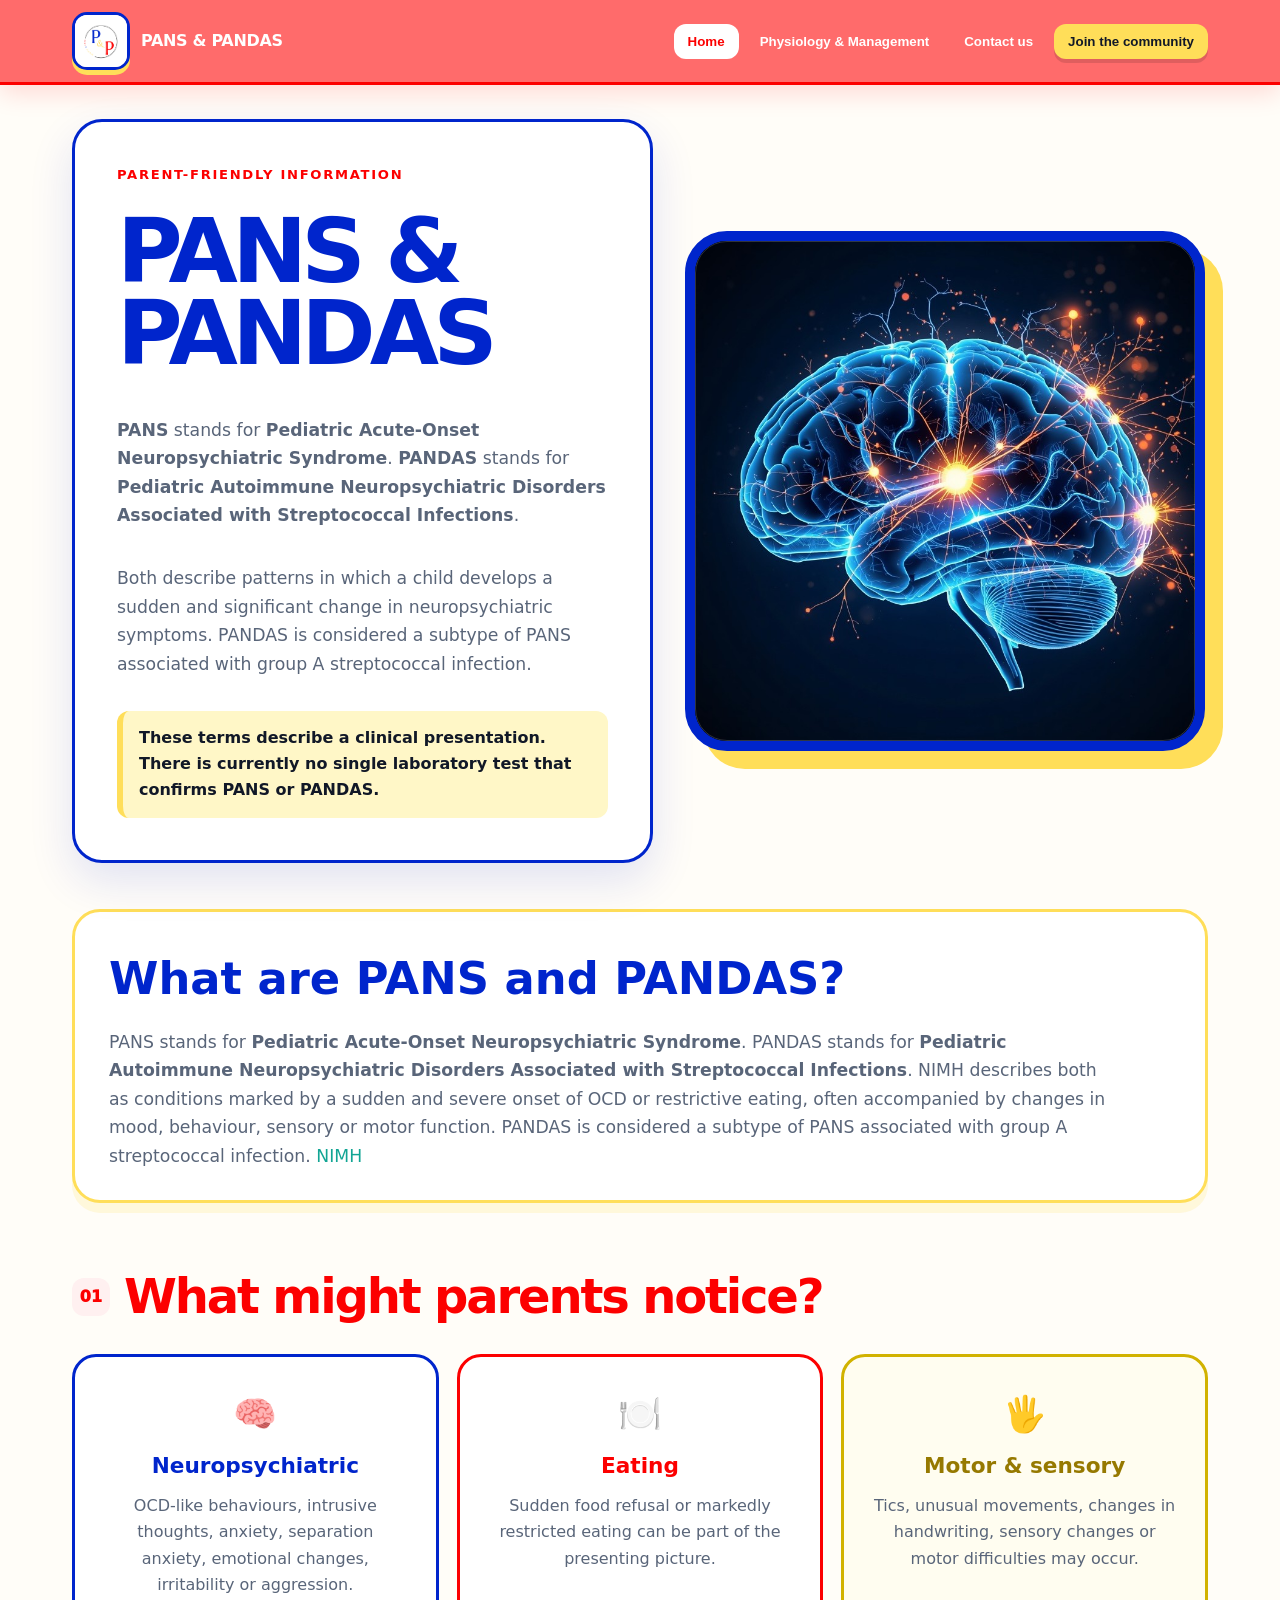
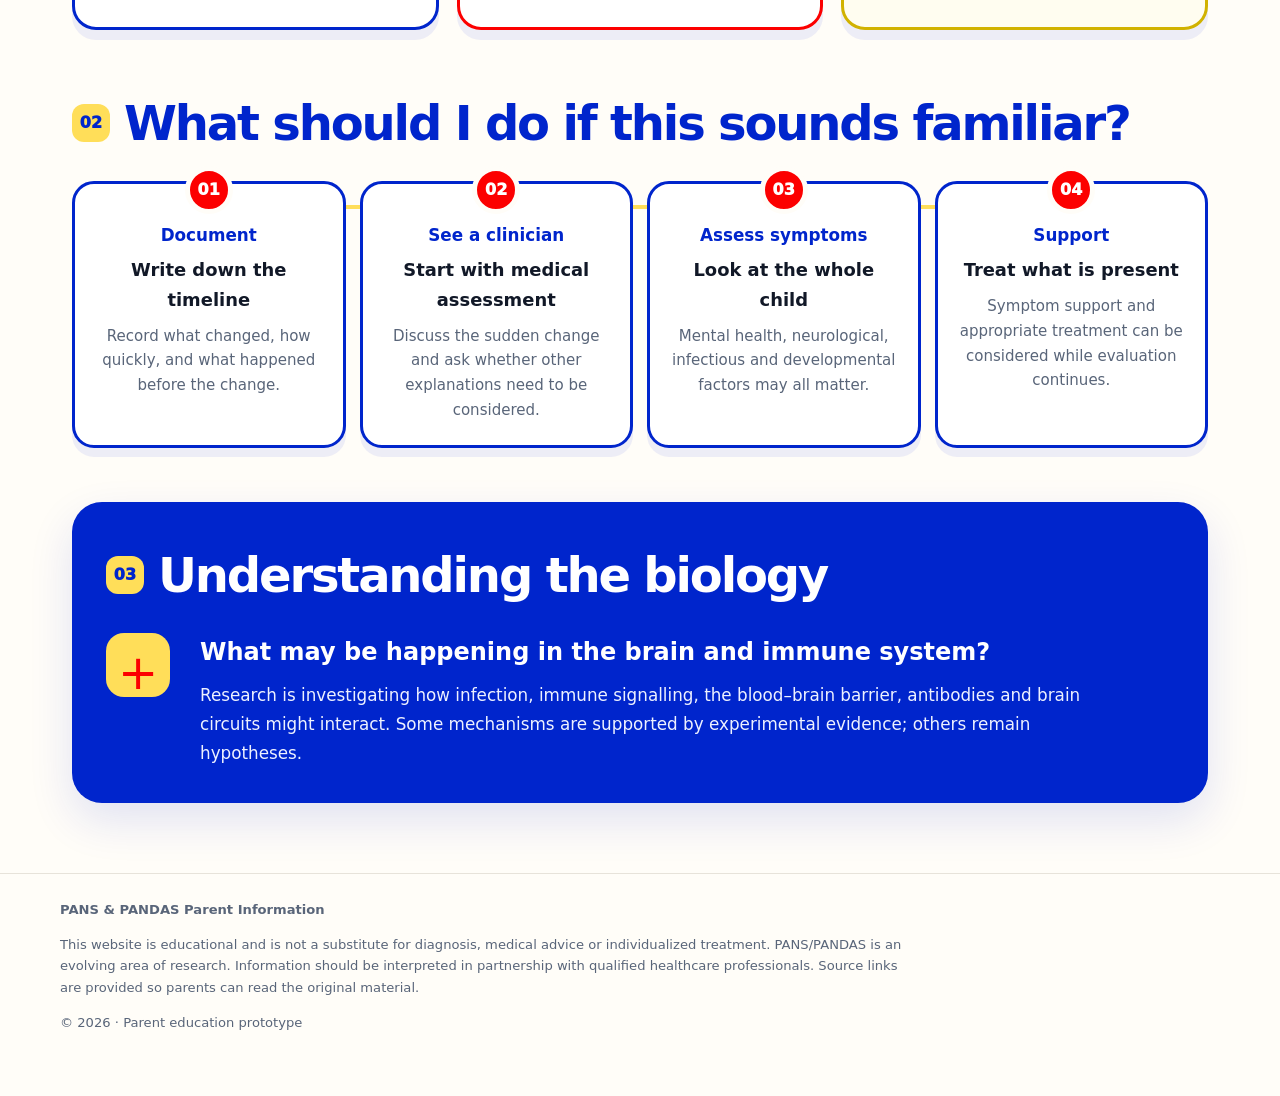
==== index.html @ 74fa0de1 "Add files via upload" ====
<!doctype html>
<html lang="en">
<head>
<meta charset="utf-8">
<meta name="viewport" content="width=device-width, initial-scale=1">
<title>PANS & PANDAS — Parent Information</title>
<style>
:root{
  --ink:#14243b;
  --muted:#607087;
  --bg:#f5f7fb;
  --surface:#ffffff;
  --soft:#e8f8f5;
  --soft2:#eeeafd;
  --accent:#12a594;
  --accent2:#7657d6;
  --border:#dce3ef;
  --warning:#fff5df;
  --shadow:0 16px 42px rgba(23,50,77,.09);
}
*{box-sizing:border-box}
html{scroll-behavior:smooth}
body{margin:0;font-family:Inter,ui-sans-serif,system-ui,-apple-system,BlinkMacSystemFont,"Segoe UI",sans-serif;background:var(--bg);color:var(--ink);line-height:1.65}
#app{min-height:100vh;background:var(--bg)}
a{color:var(--accent);text-decoration:none}a:hover{text-decoration:underline}
header{position:sticky;top:0;z-index:10;background:rgba(255,255,255,.94);backdrop-filter:blur(12px);border-bottom:1px solid var(--border)}
.nav{max-width:1160px;margin:auto;padding:14px 22px;display:flex;align-items:center;justify-content:space-between;gap:20px}
.brand{display:flex;align-items:center;gap:11px;font-weight:800;letter-spacing:-.02em;color:var(--ink)}
.logo{width:38px;height:38px;border-radius:13px;background:linear-gradient(135deg,#3b7d78,#725b92);display:grid;place-items:center;color:#fff;font-size:20px;box-shadow:0 8px 18px rgba(59,125,120,.22)}
.navlinks{display:flex;gap:6px;flex-wrap:wrap;justify-content:flex-end}.navlinks button{border:0;background:transparent;padding:9px 12px;border-radius:10px;color:var(--muted);font-weight:700;cursor:pointer}.navlinks button.active,.navlinks button:hover{background:var(--soft);color:var(--ink)}
main{max-width:1160px;margin:auto;padding:48px 22px 70px}.page{display:none}.page.active{display:block}
.hero{display:grid;grid-template-columns:1.15fr .85fr;gap:38px;align-items:center;padding:34px 0 48px}.eyebrow{font-size:.82rem;text-transform:uppercase;letter-spacing:.13em;font-weight:800;color:var(--accent);margin-bottom:12px}.hero h1{font-size:clamp(2.6rem,6vw,5rem);line-height:1.02;letter-spacing:-.055em;margin:0 0 20px}.hero p{font-size:1.14rem;color:var(--muted);max-width:680px}.hero-art{min-height:340px;border-radius:34px;background:linear-gradient(145deg,#e8f3f0,#f1ebf7);position:relative;overflow:hidden;box-shadow:var(--shadow)}
.orb{position:absolute;border-radius:50%;filter:blur(.2px)}.orb.a{width:220px;height:220px;background:#b9ddd6;left:-45px;top:35px}.orb.b{width:180px;height:180px;background:#d5c8e5;right:-35px;bottom:25px}.brain{position:absolute;inset:55px;display:grid;place-items:center;font-size:100px}.pulse{position:absolute;left:50%;top:50%;width:220px;height:220px;transform:translate(-50%,-50%);border:2px solid rgba(59,125,120,.32);border-radius:50%}
.badges{display:flex;flex-wrap:wrap;gap:9px;margin-top:22px}.badge{padding:7px 11px;background:#fff;border:1px solid var(--border);border-radius:999px;font-size:.86rem;font-weight:700;color:#476174}
.grid{display:grid;grid-template-columns:repeat(3,1fr);gap:18px}.card{background:var(--surface);border:1px solid var(--border);border-radius:20px;padding:23px;box-shadow:0 8px 26px rgba(23,50,77,.045)}.card h3{margin:0 0 8px;font-size:1.15rem}.card p{margin:0;color:var(--muted)}
.section{margin-top:58px}.section h2{font-size:2rem;letter-spacing:-.035em;margin:0 0 9px}.lead{color:var(--muted);max-width:800px}.callout{margin:22px 0;padding:20px 22px;border-left:4px solid var(--accent);background:var(--soft);border-radius:0 16px 16px 0}.callout.warning{border-left-color:#c58a2b;background:var(--warning)}
.two{display:grid;grid-template-columns:1fr 1fr;gap:20px}.checklist{padding:0;margin:13px 0 0;list-style:none}.checklist li{position:relative;padding:8px 0 8px 28px;border-bottom:1px solid #edf1f1}.checklist li:last-child{border-bottom:0}.checklist li:before{content:"✓";position:absolute;left:0;top:8px;width:20px;height:20px;border-radius:50%;background:var(--soft);color:var(--accent);font-weight:900;text-align:center;line-height:20px}
.flow{display:grid;grid-template-columns:repeat(4,1fr);gap:12px;margin-top:22px}.step{padding:17px;border:1px solid var(--border);border-radius:16px;background:#fff}.num{font-weight:900;color:var(--accent);font-size:.8rem;text-transform:uppercase;letter-spacing:.1em}.step h4{margin:5px 0}.step p{margin:0;color:var(--muted);font-size:.92rem}
.mechanism{display:grid;grid-template-columns:1fr 1fr;gap:18px}.mech{border:1px solid var(--border);border-radius:18px;padding:20px;background:#fff}.mech strong{display:block;margin-bottom:5px}.status{display:inline-block;margin-bottom:9px;padding:4px 8px;border-radius:999px;font-size:.73rem;font-weight:800;letter-spacing:.05em;text-transform:uppercase;background:#e8f3f0;color:#286b65}.status.proposed{background:#eee9f5;color:#684e88}
.timeline{position:relative;margin-top:20px;padding-left:28px}.timeline:before{content:"";position:absolute;left:7px;top:8px;bottom:8px;width:2px;background:#cfe0de}.titem{position:relative;padding:0 0 25px 18px}.titem:before{content:"";position:absolute;left:-28px;top:6px;width:14px;height:14px;background:var(--accent);border-radius:50%;border:4px solid var(--bg)}.titem h4{margin:0 0 4px}.titem p{margin:0;color:var(--muted)}
.sources{display:grid;grid-template-columns:1fr 1fr;gap:12px}.source{display:flex;gap:12px;align-items:flex-start;padding:15px;background:#fff;border:1px solid var(--border);border-radius:15px}.source .icon{font-size:20px}.source p{margin:0;font-size:.9rem;color:var(--muted)}.source b{display:block;color:var(--ink);margin-bottom:3px}
.join{display:grid;grid-template-columns:1fr .9fr;gap:28px;align-items:start}.joinbox{background:linear-gradient(145deg,#e8f3f0,#f1ebf7);border-radius:28px;padding:28px;box-shadow:var(--shadow)}label{display:block;font-weight:700;font-size:.9rem;margin:14px 0 6px}input,select,textarea{width:100%;padding:12px 13px;border:1px solid #cddadb;border-radius:11px;background:#fff;font:inherit;color:var(--ink)}textarea{min-height:110px;resize:vertical}.button{margin-top:17px;border:0;border-radius:12px;padding:12px 17px;background:var(--ink);color:#fff;font-weight:800;cursor:pointer}.button:hover{opacity:.9}.consent{font-size:.8rem;color:var(--muted);margin-top:12px}.success{display:none;margin-top:15px;padding:13px 15px;background:#e7f4ed;border:1px solid #bfe0ce;border-radius:12px;color:#2c6745;font-weight:700}
footer{border-top:1px solid var(--border);padding:25px 22px 50px;color:var(--muted);font-size:.82rem}.footerin{max-width:1160px;margin:auto}.footerin p{max-width:850px}
@media(max-width:850px){.hero,.join,.two,.mechanism{grid-template-columns:1fr}.grid{grid-template-columns:1fr}.flow{grid-template-columns:1fr 1fr}.sources{grid-template-columns:1fr}.hero-art{min-height:260px}.nav{align-items:flex-start;flex-direction:column}.navlinks{justify-content:flex-start}}
@media(max-width:520px){main{padding:30px 16px 55px}.flow{grid-template-columns:1fr}.nav{padding:12px 16px}.hero h1{font-size:2.7rem}}
</style>
<style>
:root{--blue:#0025cc;--red:#fc0000;--yellow:#ffde59;--red-light:#ff6b6b;--ink:#111827;--muted:#596579;--bg:#fffdf8;--surface:#fff;--border:#e7e3da;--shadow:0 18px 45px rgba(0,37,204,.12)}
body{background:var(--bg);color:var(--ink)}#app{background:var(--bg)}
header{background:var(--red-light);border-bottom:3px solid var(--red);box-shadow:0 8px 24px rgba(252,0,0,.14)}
.nav{max-width:1180px;padding:12px 22px}.brand{color:#fff}.logo{width:58px;height:58px;border-radius:15px;background:#fff;display:grid;place-items:center;overflow:hidden;border:3px solid var(--blue);box-shadow:0 5px 0 var(--yellow)}.logo img{width:100%;height:100%;object-fit:contain}
.navlinks{gap:7px}.navlinks button{color:#fff;padding:10px 14px;border-radius:12px}.navlinks button.active,.navlinks button:hover{background:#fff;color:var(--red)}.navlinks .community-button{background:var(--yellow);color:#111827;box-shadow:0 4px 0 rgba(0,0,0,.12)}.navlinks .community-button:hover{background:#ffe979;color:#111827}
main{max-width:1180px;padding:34px 22px 70px}
.home-grid{display:grid;grid-template-columns:1.05fr .95fr;gap:30px;align-items:stretch}.intro-card{background:#fff;border:3px solid var(--blue);border-radius:30px;padding:42px;display:flex;flex-direction:column;justify-content:center;box-shadow:var(--shadow)}.intro-card .eyebrow{color:var(--red)}.intro-card h1{font-size:clamp(3rem,7vw,5.8rem);line-height:.92;letter-spacing:-.065em;color:var(--blue);margin:12px 0 24px}.intro-card p{font-size:1.08rem;color:var(--muted)}.mini-note{margin-top:15px;background:#fff7c7;border-left:6px solid var(--yellow);padding:14px 16px;border-radius:12px;font-weight:700}
.brain-frame{position:relative;display:grid;place-items:center;aspect-ratio:1/1;width:100%;max-width:520px;margin:auto;border:10px solid var(--blue);border-radius:42px;background:#07162d;overflow:hidden;box-shadow:18px 18px 0 var(--yellow)}.brain-photo{width:100%;height:100%;object-fit:cover}.brain-frame:after{content:"";position:absolute;inset:0;border:1px solid rgba(255,255,255,.18);border-radius:32px;pointer-events:none}
.notice-section,.biology-section{margin-top:54px}.section-heading{display:flex;align-items:center;gap:14px;margin-bottom:18px}.section-heading span{display:grid;place-items:center;width:38px;height:38px;border-radius:12px;background:var(--yellow);font-weight:950;color:var(--blue)}.section-heading h2{font-size:clamp(2rem,4vw,3rem);letter-spacing:-.045em;margin:0;color:var(--blue)}.notice-grid{display:grid;grid-template-columns:repeat(3,1fr);gap:18px}.notice-card{border-radius:24px;padding:28px;min-height:230px;border:3px solid var(--blue);background:#fff;box-shadow:0 10px 0 rgba(0,37,204,.07)}.notice-card h3{font-size:1.35rem;margin:5px 0 9px}.notice-card p{color:var(--muted);margin:0}.notice-icon{font-size:2.2rem}.red-card{border-color:var(--red)}.red-card h3{color:var(--red)}.yellow-card{border-color:#d1b200;background:#fffdf0}.yellow-card h3{color:#967900}.blue-card h3{color:var(--blue)}
.biology-section{background:var(--blue);border-radius:30px;padding:34px;color:#fff;box-shadow:var(--shadow)}.biology-section .section-heading h2{color:#fff}.biology-content{display:grid;grid-template-columns:72px 1fr;gap:22px;align-items:start}.biology-mark{width:64px;height:64px;border-radius:18px;background:var(--yellow);color:var(--red);display:grid;place-items:center;font-size:3rem}.biology-content h3{font-size:1.5rem;margin:0 0 8px}.biology-content p{font-size:1.05rem;line-height:1.75;margin:0;color:#edf1ff;max-width:900px}
@media(max-width:850px){.home-grid,.notice-grid{grid-template-columns:1fr}.brain-frame{max-width:560px}.nav{align-items:flex-start;flex-direction:column}.navlinks{justify-content:flex-start}.intro-card{padding:30px}.biology-content{grid-template-columns:1fr}}
@media(max-width:520px){main{padding:28px 16px 55px}.intro-card h1{font-size:3rem}.nav{padding:10px 16px}}
</style>
<style>
.notice-section .section-heading span{background:#fff0f0;color:var(--red)}
.notice-section .section-heading h2{color:var(--red)}
</style>
<style>
.notice-card{text-align:center}
.page#physiology .physiology-highlights>.card:nth-child(1){background:#0025cc!important;background-color:#0025cc!important;border:2px solid #0025cc!important;box-shadow:0 10px 0 rgba(0,37,204,.16);color:#fff!important}
.page#physiology .physiology-highlights>.card:nth-child(1) h3,.page#physiology .physiology-highlights>.card:nth-child(1) p{color:#fff!important}
.page#physiology .physiology-highlights>.card:nth-child(2){background:#fc0000!important;background-color:#fc0000!important;border:2px solid #fc0000!important;box-shadow:0 10px 0 rgba(252,0,0,.14);color:#fff!important}
.page#physiology .physiology-highlights>.card:nth-child(2) h3,.page#physiology .physiology-highlights>.card:nth-child(2) p{color:#fff!important}
.page#physiology .physiology-highlights>.card:nth-child(3){background:#ffde59!important;background-color:#ffde59!important;border:2px solid #ffde59!important;box-shadow:0 10px 0 rgba(255,222,89,.25);color:#202020!important}
.page#physiology .physiology-highlights>.card:nth-child(3) h3,.page#physiology .physiology-highlights>.card:nth-child(3) p{color:#202020!important}
.home-what{margin-top:46px;background:#fff;border:3px solid var(--yellow);border-radius:28px;padding:30px 34px;box-shadow:0 10px 0 rgba(255,222,89,.18)}
.home-what h2{color:var(--blue);margin:0 0 12px;font-size:clamp(1.9rem,4vw,2.8rem)}
.home-what p{color:var(--muted);font-size:1.08rem;max-width:1000px;margin:0}
.home-timeline{margin-top:54px}
.timeline-track{position:relative;display:grid;grid-template-columns:repeat(4,1fr);gap:14px}
.timeline-track:before{content:"";position:absolute;left:7%;right:7%;top:24px;height:4px;background:var(--yellow);z-index:0}
.timeline-step{position:relative;z-index:1;background:#fff;border:3px solid var(--blue);border-radius:22px;padding:38px 20px 22px;text-align:center;min-height:205px;box-shadow:0 9px 0 rgba(0,37,204,.07)}
.timeline-step .timeline-number{position:absolute;top:-18px;left:50%;transform:translateX(-50%);width:48px;height:48px;border-radius:50%;display:grid;place-items:center;background:var(--red);color:#fff;font-weight:950;border:5px solid var(--bg)}
.timeline-step h3{margin:0 0 6px;color:var(--blue);font-size:1.05rem}.timeline-step h4{margin:0 0 9px;font-size:1.12rem}.timeline-step p{margin:0;color:var(--muted);font-size:.94rem}
@media(max-width:850px){.timeline-track{grid-template-columns:1fr}.timeline-track:before{left:24px;right:auto;top:24px;bottom:24px;width:4px;height:auto}.timeline-step{text-align:left;padding-left:68px}.timeline-step .timeline-number{left:24px;top:18px;transform:translateX(-50%)}}
</style>
<style>
/* Keep the physiology-page image fully visible instead of cropping its edges. */
.page#physiology .hero-art{height:auto;min-height:0;aspect-ratio:4/3;display:grid;place-items:center;overflow:hidden;background:#fff;border-radius:24px}
.page#physiology .hero-art img{display:block;width:100%;height:100%;max-height:560px;object-fit:contain;object-position:center}
@media(max-width:850px){.page#physiology .hero-art{aspect-ratio:4/3;min-height:0}}
</style>
<style>
/* Page 2: show the complete strep-throat illustration and use the primary palette. */
.page#physiology .hero-art{min-height:0;height:auto;aspect-ratio:auto;overflow:visible;background:#fff;border-radius:24px;display:flex;align-items:center;justify-content:center;padding:8px}
.page#physiology .hero-art img{width:100%;height:auto;max-height:560px;object-fit:contain;object-position:center}
.page#physiology .physiology-highlights>.card:nth-child(1){background:#0025cc!important;color:#fff!important}
.page#physiology .physiology-highlights>.card:nth-child(1) h3,.page#physiology .physiology-highlights>.card:nth-child(1) p{color:#fff!important}
.page#physiology .physiology-highlights>.card:nth-child(2){background:#fc0000!important;color:#fff!important}
.page#physiology .physiology-highlights>.card:nth-child(2) h3,.page#physiology .physiology-highlights>.card:nth-child(2) p{color:#fff!important}
.page#physiology .physiology-highlights>.card:nth-child(3){background:#ffde59!important;color:#202020!important}
.page#physiology .physiology-highlights>.card:nth-child(3) h3,.page#physiology .physiology-highlights>.card:nth-child(3) p{color:#202020!important}
</style>
<style>
/* Page 2 (Physiology & Management): primary palette. Blue #0025CC, Red #FC0000, Yellow #FFDE59. Scoped to #physiology only. */
#physiology a{color:var(--blue);font-weight:700;text-decoration:underline;text-underline-offset:3px;text-decoration-color:var(--yellow);text-decoration-thickness:3px}
#physiology a:hover{color:var(--red)}
#physiology .hero h1{color:var(--blue)}
#physiology .hero h1 em{color:var(--red);font-style:italic}
#physiology .badge{border:2px solid var(--blue);color:var(--blue);background:#fff}
#physiology .badge:nth-child(2){border-color:var(--red);color:var(--red)}
#physiology .badge:nth-child(3){background:var(--yellow);border-color:var(--yellow);color:#202020}
#physiology .hero-art{border:6px solid var(--blue);box-shadow:12px 12px 0 var(--yellow)}
#physiology .physiology-highlights>.card{box-shadow:0 10px 0 rgba(0,37,204,.12)}
#physiology .section>h2{color:var(--blue);display:inline-block;padding-bottom:6px;border-bottom:5px solid var(--yellow)}
#physiology .lead{color:var(--muted)}
#physiology .two>.card{border-width:3px;border-radius:24px}
#physiology .two>.card:nth-child(1){border-color:var(--blue);box-shadow:0 10px 0 rgba(0,37,204,.08)}
#physiology .two>.card:nth-child(2){border-color:var(--red);box-shadow:0 10px 0 rgba(252,0,0,.08)}
#physiology .two>.card:nth-child(1) h3{color:var(--blue)}
#physiology .two>.card:nth-child(2) h3{color:var(--red)}
#physiology .two>.card:nth-child(1) .checklist li:before{background:var(--blue);color:#fff}
#physiology .two>.card:nth-child(2) .checklist li:before{background:var(--red);color:#fff}
#physiology .checklist li{border-bottom-color:#eee8d6}
#physiology .callout{background:#eef1ff;border-left:6px solid var(--blue);color:var(--ink)}
#physiology .callout.warning{background:#fff7c7;border-left-color:var(--yellow)}
#physiology .mech{border:3px solid var(--blue);border-radius:22px;background:#fff;box-shadow:0 8px 0 rgba(0,37,204,.07)}
#physiology .mech strong{color:var(--blue);font-size:1.05rem}
#physiology .status,#physiology .status.proposed{background:var(--yellow);color:#202020}
#physiology .mech:nth-child(n+3){border-color:var(--red);box-shadow:0 8px 0 rgba(252,0,0,.08)}
#physiology .mech:nth-child(n+3) strong{color:var(--red)}
#physiology .mech:nth-child(n+3) .status,#physiology .mech:nth-child(n+3) .status.proposed{background:var(--red);color:#fff}
#physiology .timeline:before{background:var(--yellow);width:4px;left:6px}
#physiology .titem:before{background:var(--red);border-color:var(--bg);box-shadow:0 0 0 3px var(--blue)}
#physiology .titem h4{color:var(--blue)}
#physiology .grid:not(.physiology-highlights)>.card{border-width:3px;border-top-width:8px;border-radius:22px}
#physiology .grid:not(.physiology-highlights)>.card:nth-child(1){border-color:var(--blue)}
#physiology .grid:not(.physiology-highlights)>.card:nth-child(2){border-color:var(--red)}
#physiology .grid:not(.physiology-highlights)>.card:nth-child(3){border-color:var(--yellow)}
#physiology .source{border:2px solid var(--border);border-left-width:8px;border-radius:15px}
#physiology .source:nth-child(3n+1){border-left-color:var(--blue)}
#physiology .source:nth-child(3n+2){border-left-color:var(--red)}
#physiology .source:nth-child(3n){border-left-color:var(--yellow)}
#physiology .source b{color:var(--ink)}
</style>
</head>
<body>
<div id="app">
<header><nav class="nav" aria-label="Main navigation">
  <div class="brand"><div class="logo"><img src="logo.png" alt="PANS &amp; PANDAS logo"></div><span>PANS &amp; PANDAS</span></div>
  <div class="navlinks">
    <button data-page="home">Home</button>
    <button data-page="physiology">Physiology &amp; Management</button>
    <button data-page="contact">Contact us</button>
    <button class="community-button" data-page="contact">Join the community</button>
  </div>
</nav></header>
<main>
<section id="home" class="page active">
  <div class="hero">
    <div>
      <div class="eyebrow">A parent-friendly evidence guide</div>
      <h1>When a child's symptoms change <em>suddenly</em>.</h1>
      <p>PANS and PANDAS describe patterns of abrupt-onset neuropsychiatric symptoms in children. This site explains what the terms mean, what is known and still uncertain, and how families can work with healthcare professionals.</p>
      <div class="badges"><span class="badge">PANS = broader syndrome</span><span class="badge">PANDAS = strep-associated subtype</span><span class="badge">Information, not diagnosis</span></div>
    </div>
    <div class="hero-art" aria-hidden="true"><div class="orb a"></div><div class="orb b"></div><div class="pulse"></div><div class="brain">🧠</div></div>
  </div>

  <div class="section"><h2>What are PANS and PANDAS?</h2><p class="lead">PANS stands for <b>Pediatric Acute-Onset Neuropsychiatric Syndrome</b>. PANDAS stands for <b>Pediatric Autoimmune Neuropsychiatric Disorders Associated with Streptococcal Infections</b>. NIMH describes both as conditions marked by a sudden and severe onset of OCD or restrictive eating, often accompanied by changes in mood, behaviour, sensory or motor function. PANDAS is considered a subtype of PANS associated with group A streptococcal infection. <a href="https://www.nimh.nih.gov/health/publications/pandas" target="_blank" rel="noopener">NIMH</a></p></div>

  <div class="grid section physiology-highlights">
    <div class="card"><h3>⚡ Sudden change</h3><p>The defining clinical feature is a rapid, dramatic change rather than a gradual development of symptoms. Symptoms may reach high intensity within days.</p></div>
    <div class="card"><h3>🧩 More than one symptom</h3><p>Alongside OCD or severe food restriction, children may develop anxiety, mood changes, irritability, tics, sensory or motor changes, sleep problems, urinary symptoms or a decline in school functioning.</p></div>
    <div class="card"><h3>🔎 A diagnosis of exclusion</h3><p>There is currently no single laboratory test that confirms PANS or PANDAS. Clinicians need to consider and rule out other medical, neurological and psychiatric explanations.</p></div>
  </div>

  <div class="section two">
    <div class="card"><h3>PANS</h3><p>PANS is a clinical syndrome. Its causes are not fully established. Proposed triggers include infections, immune-system disturbances and other factors, but no single cause explains every case.</p><ul class="checklist"><li>Sudden OCD or severe food restriction</li><li>At least two additional neuropsychiatric symptoms</li><li>Symptoms are not better explained by another condition</li></ul></div>
    <div class="card"><h3>PANDAS</h3><p>PANDAS is a more specific clinical concept involving OCD and/or tics, childhood onset, an episodic course, a temporal relationship to group A strep infection, and neurological abnormalities.</p><ul class="checklist"><li>OCD and/or tics</li><li>Childhood onset</li><li>Acute or episodic worsening</li><li>Temporal association with group A strep</li></ul></div>
  </div>

  <div class="callout warning section"><b>Important for parents:</b> Having had strep throat and having tics or OCD does <em>not</em> by itself mean a child has PANDAS. Strep infections and tic/OCD symptoms are both relatively common in children, so the timing and clinical pattern matter. <a href="https://www.nimh.nih.gov/health/publications/pandas" target="_blank" rel="noopener">NIMH</a></div>

  <div class="section"><h2>What might parents notice?</h2><div class="grid">
    <div class="card"><h3>🧠 Neuropsychiatric</h3><p>OCD-like behaviours, intrusive thoughts, anxiety, separation anxiety, emotional changes, irritability or aggression.</p></div>
    <div class="card"><h3>🍽️ Eating</h3><p>Sudden food refusal or markedly restricted eating can be part of the presenting picture.</p></div>
    <div class="card"><h3>🖐️ Motor &amp; sensory</h3><p>Tics, unusual movements, changes in handwriting, sensory changes or motor difficulties may occur.</p></div>
  </div></div>

  <div class="section"><h2>What should I do if this sounds familiar?</h2><div class="flow"><div class="step"><div class="num">01 · Document</div><h4>Write down the timeline</h4><p>Record what changed, how quickly, and what happened before the change.</p></div><div class="step"><div class="num">02 · See a clinician</div><h4>Start with medical assessment</h4><p>Discuss the sudden change and ask whether other explanations need to be considered.</p></div><div class="step"><div class="num">03 · Assess symptoms</div><h4>Look at the whole child</h4><p>Mental health, neurological, infectious and developmental factors may all matter.</p></div><div class="step"><div class="num">04 · Support</div><h4>Treat what is present</h4><p>Symptom support and appropriate treatment can be considered while evaluation continues.</p></div></div></div>
</section>

<section id="physiology" class="page">
  <div class="hero" style="padding-bottom:25px"><div><h1>When a child's symptoms change <em>suddenly</em>.</h1><p>PANS and PANDAS describe patterns of abrupt-onset neuropsychiatric symptoms in children. This site explains what the terms mean, what is known and still uncertain, and how families can work with healthcare professionals.</p><div class="badges"><span class="badge">PANS = broader syndrome</span><span class="badge">PANDAS = strep-associated subtype</span><span class="badge">Information, not diagnosis</span></div></div><div class="hero-art"><img src="[data-uri]" alt="Medical illustration of group A streptococcal throat infection, showing inflamed tonsils and chains of Streptococcus pyogenes bacteria" style="display:block;width:100%;height:auto;max-height:560px;object-fit:contain;object-position:center"></div></div>
  <div class="grid section physiology-highlights">
    <div class="card"><h3>⚡ Sudden change</h3><p>The defining clinical feature is a rapid, dramatic change rather than a gradual development of symptoms. Symptoms may reach high intensity within days.</p></div>
    <div class="card"><h3>🧩 More than one symptom</h3><p>Alongside OCD or severe food restriction, children may develop anxiety, mood changes, irritability, tics, sensory or motor changes, sleep problems, urinary symptoms or a decline in school functioning.</p></div>
    <div class="card"><h3>🔎 A diagnosis of exclusion</h3><p>There is currently no single laboratory test that confirms PANS or PANDAS. Clinicians need to consider and rule out other medical, neurological and psychiatric explanations.</p></div>
  </div>
  <div class="section two">
    <div class="card"><h3>PANS</h3><p>PANS is a clinical syndrome. Its causes are not fully established. Proposed triggers include infections, immune-system disturbances and other factors, but no single cause explains every case.</p><ul class="checklist"><li>Sudden OCD or severe food restriction</li><li>At least two additional neuropsychiatric symptoms</li><li>Symptoms are not better explained by another condition</li></ul></div>
    <div class="card"><h3>PANDAS</h3><p>PANDAS is a more specific clinical concept involving OCD and/or tics, childhood onset, an episodic course, a temporal relationship to group A strep infection, and neurological abnormalities.</p><ul class="checklist"><li>OCD and/or tics</li><li>Childhood onset</li><li>Acute or episodic worsening</li><li>Temporal association with group A strep</li></ul></div>
  </div>
  <div class="callout warning section"><b>Important for parents:</b> Having had strep throat and having tics or OCD does <em>not</em> by itself mean a child has PANDAS. Strep infections and tic/OCD symptoms are both relatively common in children, so the timing and clinical pattern matter. <a href="https://www.nimh.nih.gov/health/publications/pandas" target="_blank" rel="noopener">NIMH</a></div>
  <div class="callout"><b>Evidence matters:</b> The 2025 AAP clinical report states that the cause of PANS is unknown, there are no disease-specific biomarkers, and evidence for pathogenic causes and treatment remains limited. The page below therefore labels proposed mechanisms rather than presenting them as settled facts. <a href="https://publications.aap.org/pediatrics/article/155/3/e2024070334/200384/Pediatric-Acute-Onset-Neuropsychiatric-Syndrome" target="_blank" rel="noopener">AAP Clinical Report</a></div>

  <div class="section"><h2>A proposed pathway</h2><div class="mechanism">
    <div class="mech"><span class="status proposed">Proposed</span><strong>1. Trigger or trigger-like event</strong><p>In PANDAS, the proposed trigger is group A streptococcal infection. In PANS, a range of infectious and non-infectious triggers has been investigated. Not every child has an identified trigger.</p></div>
    <div class="mech"><span class="status proposed">Proposed</span><strong>2. Immune activation</strong><p>Researchers are investigating whether an abnormal or misdirected immune response may contribute to symptoms in a susceptible child.</p></div>
    <div class="mech"><span class="status proposed">Under investigation</span><strong>3. Blood–brain barrier &amp; signalling</strong><p>Research is examining whether inflammatory signalling and changes in the blood–brain barrier could alter how immune mediators interact with the central nervous system.</p></div>
    <div class="mech"><span class="status proposed">Under investigation</span><strong>4. Brain circuits</strong><p>The basal ganglia and related circuits are of particular interest because they participate in movement, habit formation, motivation and behaviour.</p></div>
  </div></div>

  <div class="section"><h2>What does the evidence say?</h2><div class="two"><div class="card"><h3>What is reasonably established</h3><ul class="checklist"><li>The presentation can be abrupt and severe.</li><li>PANS has no single confirmed cause or diagnostic biomarker.</li><li>PANDAS is defined around a temporal relationship with group A strep.</li><li>Other conditions must be considered in the assessment.</li><li>Children may benefit from multidisciplinary, family-centred care.</li></ul></div><div class="card"><h3>What remains uncertain</h3><ul class="checklist"><li>Exactly how immune processes cause symptoms in individual children.</li><li>Which children are biologically susceptible.</li><li>Which biomarkers could reliably confirm the diagnosis.</li><li>Which immune-directed treatments help which patients.</li><li>How best to prevent future episodes.</li></ul></div></div></div>

  <div class="section"><h2>Management: a whole-child approach</h2><p class="lead">There is no single treatment plan that fits every child. The AAP recommends a cautious, evidence-informed approach within a medical home and multidisciplinary team. Management may address the child's symptoms, confirmed infections when present, and—only in selected severe cases—immune-related treatment under specialist care.</p>
    <div class="timeline">
      <div class="titem"><h4>1 · Evaluate the sudden change</h4><p>Take a detailed history, examine the child and consider alternative diagnoses. Testing should be guided by the clinical picture rather than by a universal “PANS panel.”</p></div>
      <div class="titem"><h4>2 · Treat documented infection appropriately</h4><p>If group A strep infection is identified, appropriate antibiotic treatment may be indicated. Long-term antibiotic use for prevention remains an area where evidence is insufficient according to NIMH/AAP.</p></div>
      <div class="titem"><h4>3 · Support neuropsychiatric symptoms</h4><p>Psychological and behavioural interventions can help with OCD, anxiety, tics, eating difficulties and family stress. Medication may be considered by an appropriately trained clinician when indicated.</p></div>
      <div class="titem"><h4>4 · Consider specialist immune treatment only when appropriate</h4><p>IVIG and other immunomodulatory approaches have been studied, but they carry risks and the evidence remains limited. The AAP recommends specialist multidisciplinary assessment for severe cases before invasive immune therapies.</p></div>
    </div>
  </div>

  <div class="callout warning section"><b>About “special tests”:</b> The AAP clinical report does not recommend routine use of tests such as the Cunningham panel to diagnose PANS/PANDAS because available evidence indicates poor specificity and results do not reliably confirm or exclude the condition.</div>

  <div class="section"><h2>Research is moving forward</h2><p class="lead">Current research includes immune signalling, autoantibodies, microglial and endothelial responses, basal-ganglia biology, clinical trajectories and treatment studies. Parent education should keep pace with new evidence without presenting preliminary findings as established clinical facts.</p><div class="grid"><div class="card"><h3>🔬 Research updates</h3><p>The Autism Research Institute hosts research discussions covering diagnosis, disease pathways and treatment questions.</p><a href="https://autism.org/webinar/pans-pandas-research-updates/" target="_blank" rel="noopener">View research update →</a></div><div class="card"><h3>📚 Research archive</h3><p>PANDAS Network provides a research hub and links to recent clinical and scientific publications.</p><a href="https://pandasnetwork.org/research/" target="_blank" rel="noopener">Explore research →</a></div><div class="card"><h3>👩‍⚕️ Clinical guidance</h3><p>The AAP 2025 clinical report provides a current evidence review and cautious clinical framework for PANS.</p><a href="https://publications.aap.org/pediatrics/article/155/3/e2024070334/200384/Pediatric-Acute-Onset-Neuropsychiatric-Syndrome" target="_blank" rel="noopener">Read the AAP report →</a></div></div></div>

  <div class="section"><h2>Sources used for this page</h2><div class="sources">
    <div class="source"><div class="icon">🏛️</div><p><b>National Institute of Mental Health (NIMH)</b><a href="https://www.nimh.nih.gov/health/publications/pandas" target="_blank" rel="noopener">PANS and PANDAS: Questions and Answers</a></p></div>
    <div class="source"><div class="icon">🩺</div><p><b>American Academy of Pediatrics · 2025</b><a href="https://publications.aap.org/pediatrics/article/155/3/e2024070334/200384/Pediatric-Acute-Onset-Neuropsychiatric-Syndrome" target="_blank" rel="noopener">PANS Clinical Report</a></p></div>
    <div class="source"><div class="icon">📖</div><p><b>Zych et al. · 2024</b><a href="https://www.jpccr.eu/Current-knowledge-of-PANDAS-and-PANS-syndromes-in-paediatric-patients-etiology-diagnosis%2C193989%2C0%2C2.html" target="_blank" rel="noopener">Current knowledge of PANDAS and PANS syndromes in paediatric patients</a></p></div>
    <div class="source"><div class="icon">🧪</div><p><b>Autism Research Institute</b><a href="https://autism.org/webinar/pans-pandas-research-updates/" target="_blank" rel="noopener">PANS/PANDAS – Research Updates</a></p></div>
    <div class="source"><div class="icon">🧬</div><p><b>PANDAS Network</b><a href="https://pandasnetwork.org/research/" target="_blank" rel="noopener">Research hub</a></p></div>
    <div class="source"><div class="icon">📰</div><p><b>Rheumatology Advisor</b><a href="https://www.rheumatologyadvisor.com/features/pandas-diagnosis-and-management-review/" target="_blank" rel="noopener">PANDAS diagnosis and management review</a></p></div>
  </div></div>
</section>

<section id="contact" class="page">
  <div class="hero" style="padding-bottom:25px"><div><div class="eyebrow">Page 3 · Community</div><h1>You don't have to navigate the questions alone.</h1><p>Join the parent information group to receive educational resources, research updates and opportunities for supportive discussion. The group is designed for information-sharing—not diagnosis or individual treatment advice.</p></div><div class="hero-art"><div class="orb a"></div><div class="orb b"></div><div class="pulse"></div><div class="brain">🤝</div></div></div>
  <div class="join">
    <div class="joinbox"><h2>Join the parent group</h2><p style="color:var(--muted)">Complete this interest form. In a live version of the website, these details would be securely connected to your chosen email/group platform.</p>
      <form id="joinForm">
        <label for="name">Parent / caregiver name</label><input id="name" required placeholder="Your name">
        <label for="email">Email address</label><input id="email" type="email" required placeholder="you@example.com">
        <label for="country">Country</label><input id="country" placeholder="e.g. South Africa">
        <label for="child">Do you have a child with PANS/PANDAS? If yes, how old is he/she?</label><input id="child" placeholder="e.g. Yes, 8 years old">
        <label for="message">Anything you'd like us to know? <span style="font-weight:500;color:var(--muted)">(optional)</span></label><textarea id="message" placeholder="Please do not include detailed medical records here."></textarea>
        <button class="button" type="submit">Request to join</button>
        <div class="consent">By submitting, you are expressing interest in joining the group. A live implementation should include a privacy notice, consent wording and secure data handling appropriate to your jurisdiction.</div>
        <div class="success" id="success">Thank you — your interest has been recorded in this preview. Connect this form to your secure mailing or community platform before launch.</div>
      </form>
    </div>
    <div><div class="card"><h3>What the group can offer</h3><ul class="checklist"><li>Plain-language education for parents</li><li>Links to reputable research and clinical resources</li><li>Space to share questions and experiences respectfully</li><li>Updates when important evidence changes</li><li>Practical guidance for preparing for healthcare appointments</li></ul></div><div class="callout warning"><b>Please remember:</b> A parent group cannot replace medical assessment. Seek urgent medical care when a child is acutely unwell, has altered consciousness, seizures, severe dehydration, suicidal thoughts, or another emergency.</div></div>
  </div>

  <div class="section two"><div class="card"><h3>Community principles</h3><ul class="checklist"><li>We separate evidence from personal experience.</li><li>We do not diagnose children in the group.</li><li>We do not pressure families into a particular treatment.</li><li>We respect different clinical opinions where evidence is evolving.</li><li>We protect children's and families' privacy.</li></ul></div><div class="card"><h3>Helpful starting resources</h3><p style="margin-bottom:12px;color:var(--muted)">For families who want to read more, these resources can be used as starting points.</p><p>• <a href="https://www.nimh.nih.gov/health/publications/pandas" target="_blank" rel="noopener">NIMH PANS/PANDAS Q&amp;A</a><br>• <a href="https://publications.aap.org/pediatrics/article/155/3/e2024070334/200384/Pediatric-Acute-Onset-Neuropsychiatric-Syndrome" target="_blank" rel="noopener">AAP Clinical Report</a><br>• <a href="https://autism.org/webinar/pans-pandas-research-updates/" target="_blank" rel="noopener">Autism Research Institute update</a><br>• <a href="https://pandasnetwork.org/research/" target="_blank" rel="noopener">PANDAS Network research</a></p></div></div>
</section>
</main>
<footer><div class="footerin"><b>PANS &amp; PANDAS Parent Information</b><p>This website is educational and is not a substitute for diagnosis, medical advice or individualized treatment. PANS/PANDAS is an evolving area of research. Information should be interpreted in partnership with qualified healthcare professionals. Source links are provided so parents can read the original material.</p><p>© 2026 · Parent education prototype</p></div></footer>
</div>
<script>
const pages=[...document.querySelectorAll('.page')];
const buttons=[...document.querySelectorAll('[data-page]')];
function showPage(id){
  const target=document.getElementById(id)||document.getElementById('home');
  pages.forEach(p=>p.classList.toggle('active',p===target));
  buttons.forEach(b=>b.classList.toggle('active',b.dataset.page===target.id));
  try{history.replaceState(null,'','#'+target.id);}catch(e){}
  window.scrollTo({top:0,behavior:'smooth'});
}
buttons.forEach(b=>b.addEventListener('click',()=>showPage(b.dataset.page)));
const initial=location.hash.replace('#','');
showPage(initial||'home');
const home=document.getElementById('home');
home.innerHTML=`
  <div class="home-grid">
    <div class="intro-card">
      <div class="eyebrow">Parent-friendly information</div>
      <h1>PANS &amp; PANDAS</h1>
      <p><b>PANS</b> stands for <b>Pediatric Acute-Onset Neuropsychiatric Syndrome</b>. <b>PANDAS</b> stands for <b>Pediatric Autoimmune Neuropsychiatric Disorders Associated with Streptococcal Infections</b>.</p>
      <p>Both describe patterns in which a child develops a sudden and significant change in neuropsychiatric symptoms. PANDAS is considered a subtype of PANS associated with group A streptococcal infection.</p>
      <div class="mini-note">These terms describe a clinical presentation. There is currently no single laboratory test that confirms PANS or PANDAS.</div>
    </div>
    <div class="brain-frame"><img class="brain-photo" src="brain.jpg" alt="Scientific illustration of a human brain with glowing neural activity"></div>
  </div>

  <section class="home-what">
    <h2>What are PANS and PANDAS?</h2>
    <p>PANS stands for <b>Pediatric Acute-Onset Neuropsychiatric Syndrome</b>. PANDAS stands for <b>Pediatric Autoimmune Neuropsychiatric Disorders Associated with Streptococcal Infections</b>. NIMH describes both as conditions marked by a sudden and severe onset of OCD or restrictive eating, often accompanied by changes in mood, behaviour, sensory or motor function. PANDAS is considered a subtype of PANS associated with group A streptococcal infection. <a href="https://www.nimh.nih.gov/health/publications/pandas" target="_blank" rel="noopener">NIMH</a></p>
  </section>

  <section class="notice-section">
    <div class="section-heading"><span>01</span><h2>What might parents notice?</h2></div>
    <div class="notice-grid">
      <article class="notice-card blue-card"><div class="notice-icon">🧠</div><h3>Neuropsychiatric</h3><p>OCD-like behaviours, intrusive thoughts, anxiety, separation anxiety, emotional changes, irritability or aggression.</p></article>
      <article class="notice-card red-card"><div class="notice-icon">🍽️</div><h3>Eating</h3><p>Sudden food refusal or markedly restricted eating can be part of the presenting picture.</p></article>
      <article class="notice-card yellow-card"><div class="notice-icon">🖐️</div><h3>Motor &amp; sensory</h3><p>Tics, unusual movements, changes in handwriting, sensory changes or motor difficulties may occur.</p></article>
    </div>
  </section>

  <section class="home-timeline">
    <div class="section-heading"><span>02</span><h2>What should I do if this sounds familiar?</h2></div>
    <div class="timeline-track">
      <article class="timeline-step"><div class="timeline-number">01</div><h3>Document</h3><h4>Write down the timeline</h4><p>Record what changed, how quickly, and what happened before the change.</p></article>
      <article class="timeline-step"><div class="timeline-number">02</div><h3>See a clinician</h3><h4>Start with medical assessment</h4><p>Discuss the sudden change and ask whether other explanations need to be considered.</p></article>
      <article class="timeline-step"><div class="timeline-number">03</div><h3>Assess symptoms</h3><h4>Look at the whole child</h4><p>Mental health, neurological, infectious and developmental factors may all matter.</p></article>
      <article class="timeline-step"><div class="timeline-number">04</div><h3>Support</h3><h4>Treat what is present</h4><p>Symptom support and appropriate treatment can be considered while evaluation continues.</p></article>
    </div>
  </section>

  <section class="biology-section">
    <div class="section-heading"><span>03</span><h2>Understanding the biology</h2></div>
    <div class="biology-content"><div class="biology-mark">+</div><div><h3>What may be happening in the brain and immune system?</h3><p>Research is investigating how infection, immune signalling, the blood–brain barrier, antibodies and brain circuits might interact. Some mechanisms are supported by experimental evidence; others remain hypotheses.</p></div></div>
  </section>`;
document.getElementById('joinForm').addEventListener('submit',e=>{e.preventDefault();document.getElementById('success').style.display='block';});
</script>
</body>
</html>
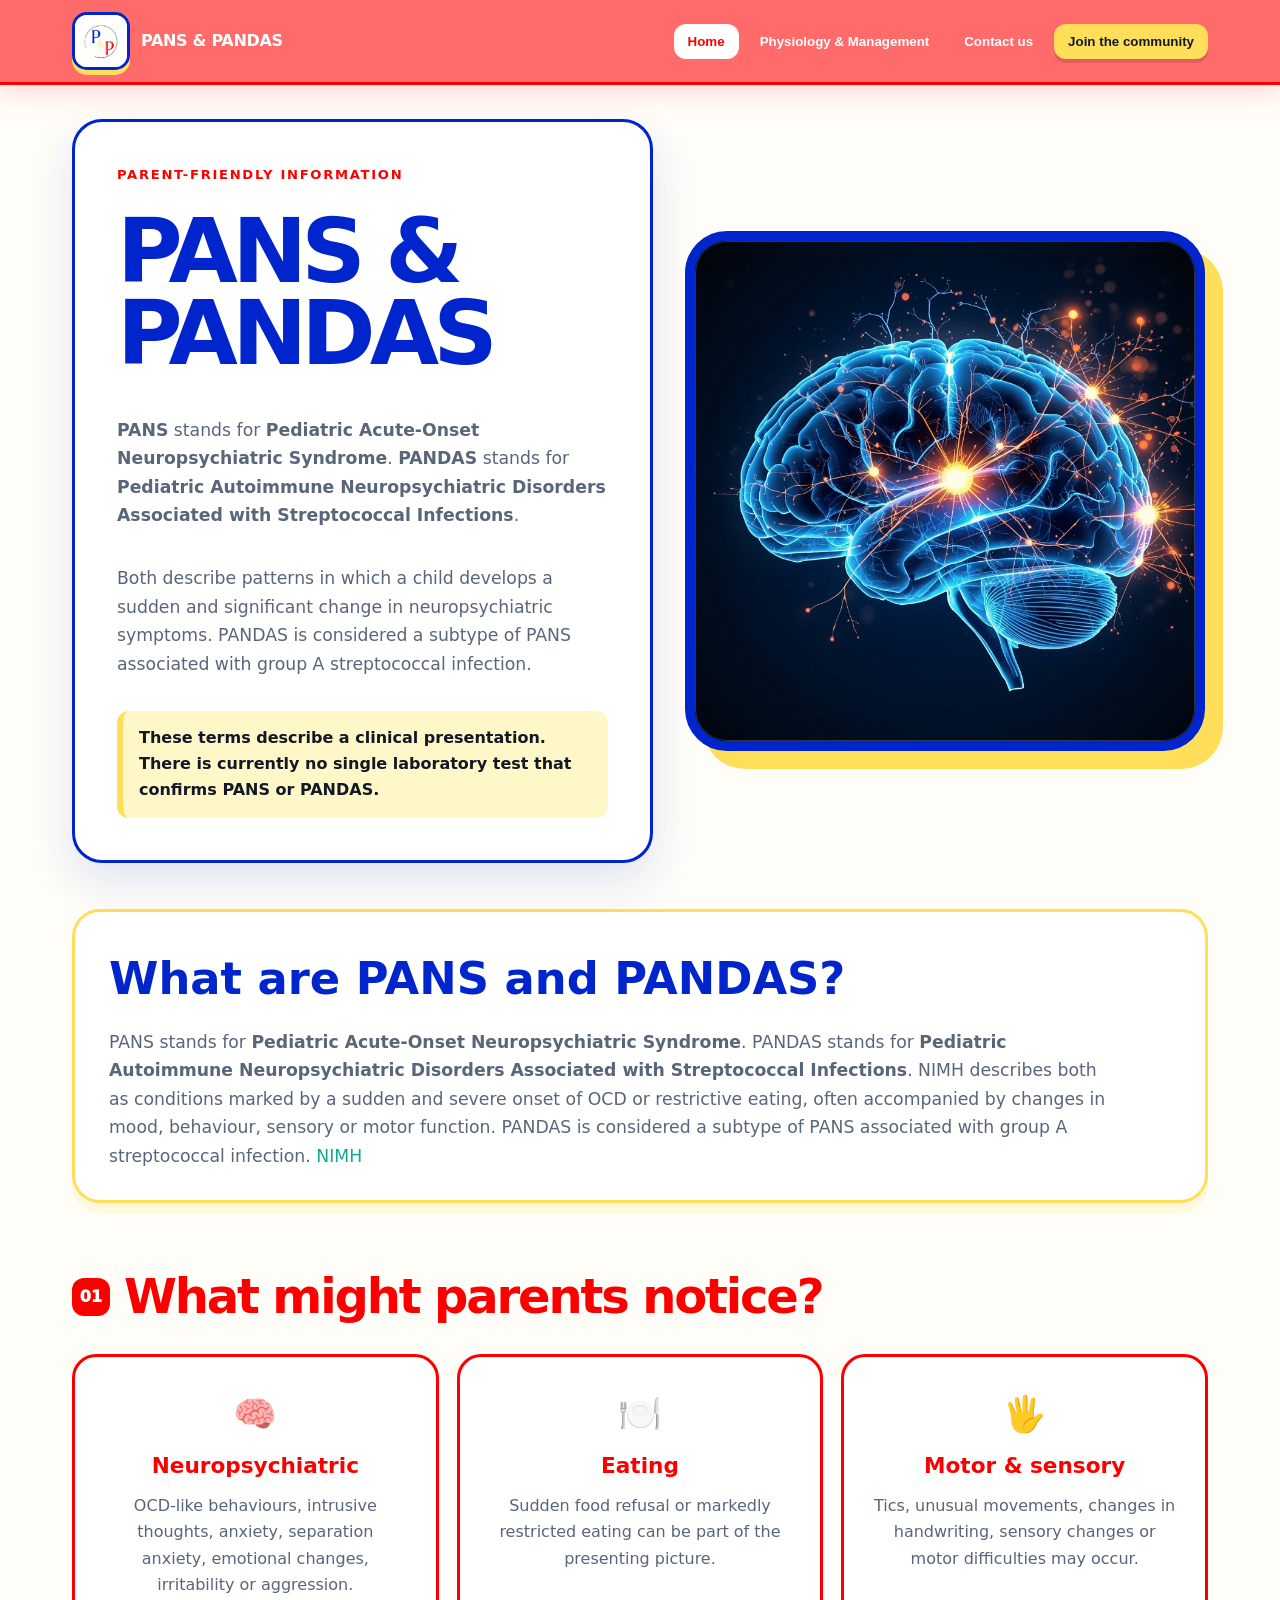
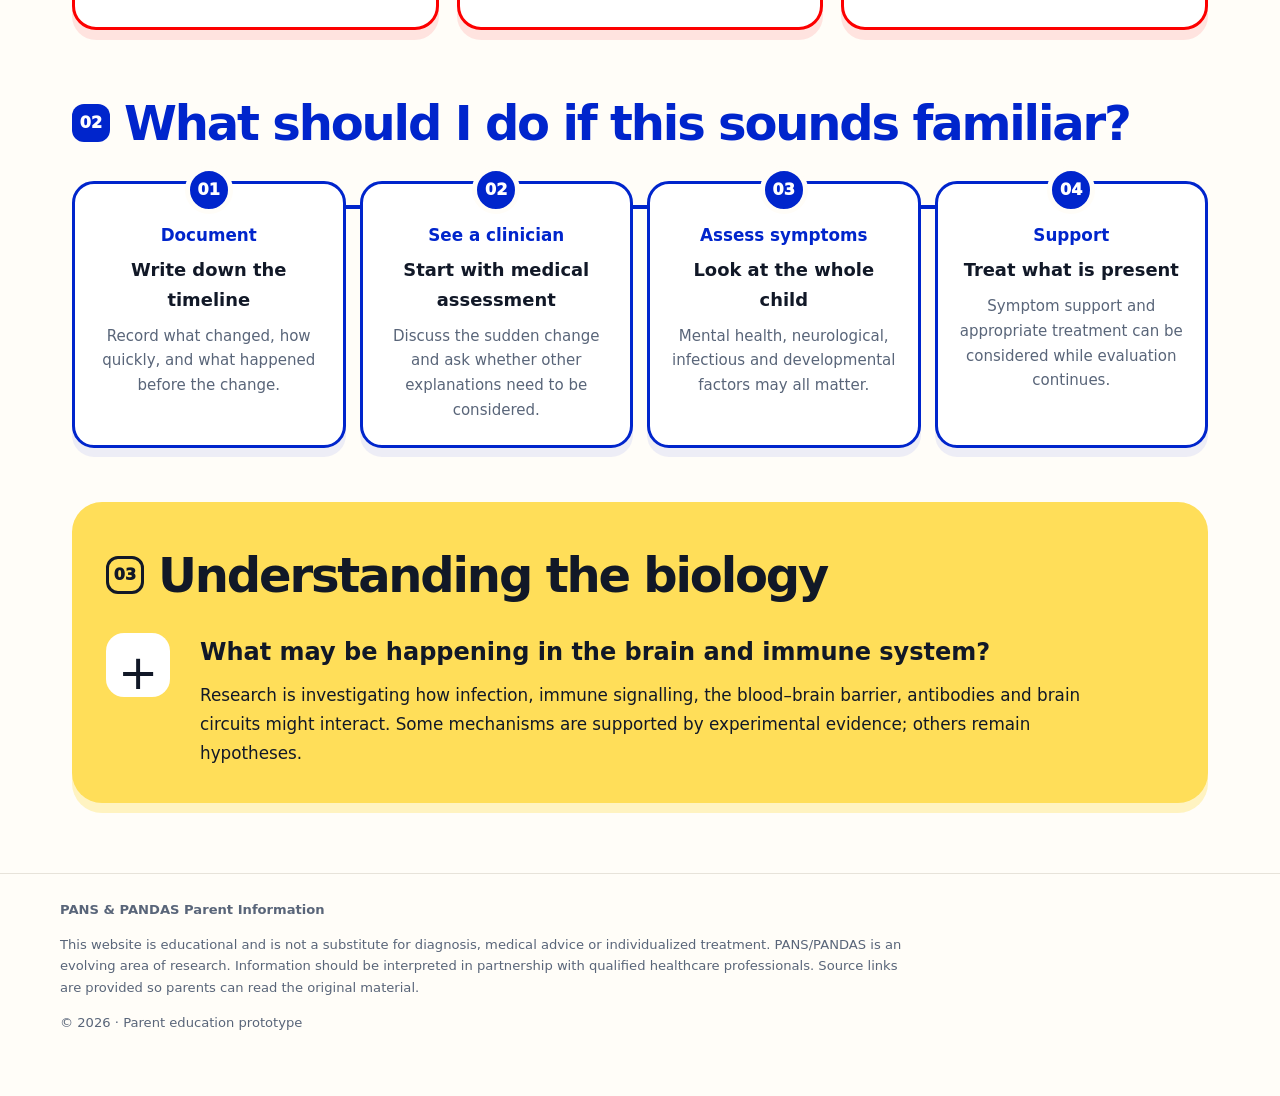
==== commit fb098e1a: "Add files via upload" ====
--- a/index.html
+++ b/index.html
@@ -140,6 +140,24 @@
 #physiology .source:nth-child(3n){border-left-color:var(--yellow)}
 #physiology .source b{color:var(--ink)}
 </style>
+<style>
+/* Page 1 (Home): section colours. 01 = red, 02 = blue, 03 = yellow. Number badge, heading and blocks share one colour per section. Scoped to #home. */
+#home .notice-section .section-heading span{background:var(--red);color:#fff}
+#home .notice-section .section-heading h2{color:var(--red)}
+#home .notice-section .notice-card,#home .notice-section .notice-card.blue-card,#home .notice-section .notice-card.red-card,#home .notice-section .notice-card.yellow-card{border-color:var(--red);background:#fff;box-shadow:0 10px 0 rgba(252,0,0,.10)}
+#home .notice-section .notice-card h3,#home .notice-section .notice-card.blue-card h3,#home .notice-section .notice-card.red-card h3,#home .notice-section .notice-card.yellow-card h3{color:var(--red)}
+#home .home-timeline .section-heading span{background:var(--blue);color:#fff}
+#home .home-timeline .section-heading h2{color:var(--blue)}
+#home .timeline-track:before{background:var(--blue)}
+#home .timeline-step{border-color:var(--blue)}
+#home .timeline-step .timeline-number{background:var(--blue);color:#fff}
+#home .biology-section{background:var(--yellow);color:var(--ink);box-shadow:0 10px 0 rgba(255,222,89,.35)}
+#home .biology-section .section-heading span{background:var(--yellow);color:var(--ink);border:3px solid var(--ink)}
+#home .biology-section .section-heading h2{color:var(--ink)}
+#home .biology-mark{background:#fff;color:var(--ink)}
+#home .biology-content h3{color:var(--ink)}
+#home .biology-content p{color:var(--ink)}
+</style>
 </head>
 <body>
 <div id="app">
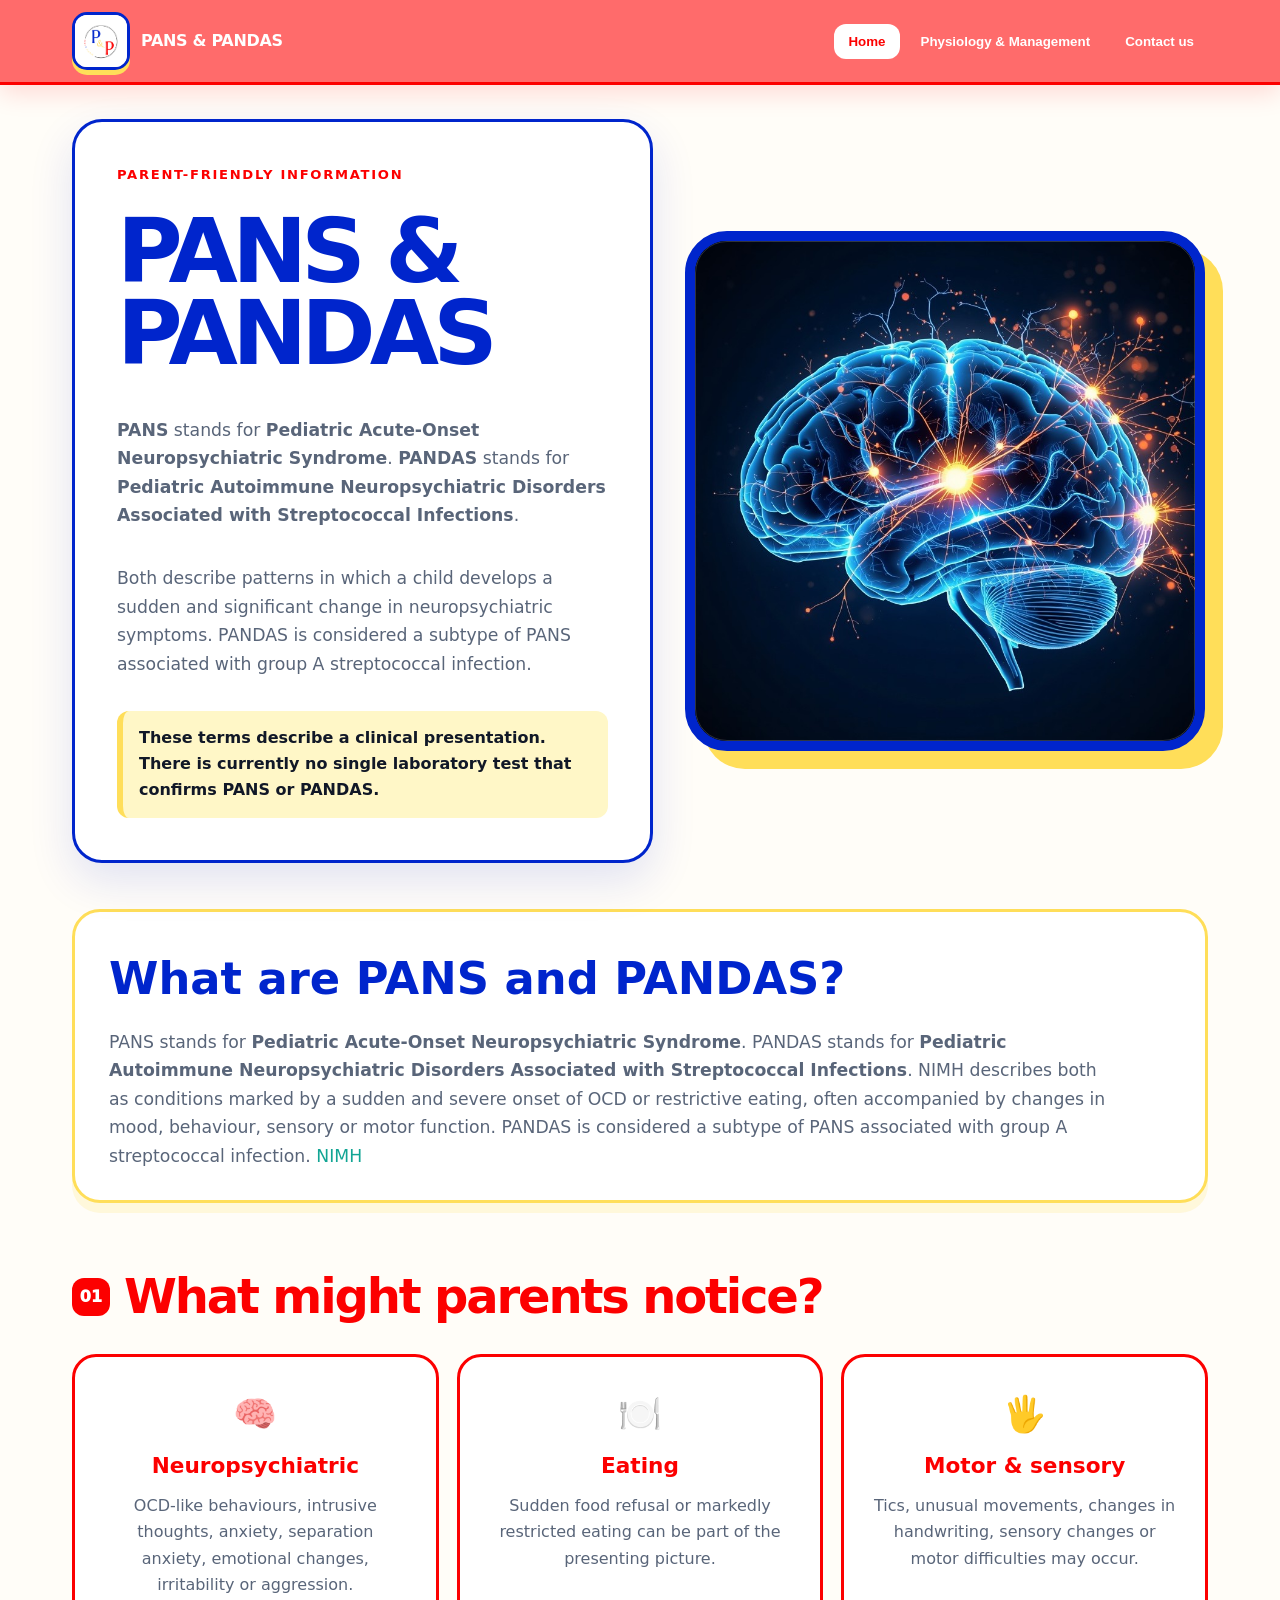
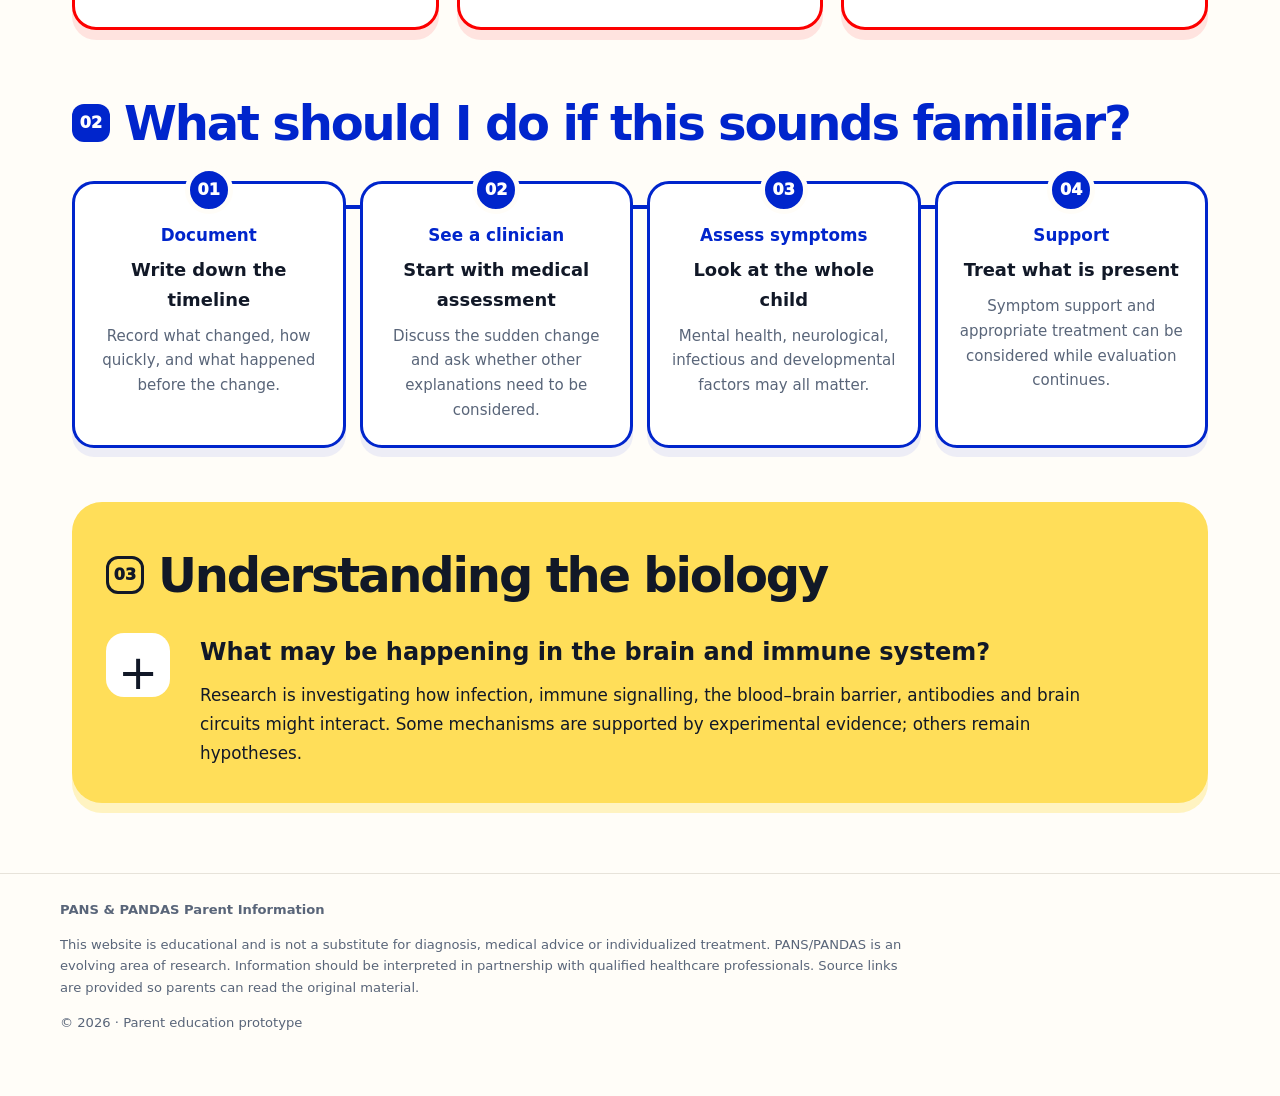
==== commit 1f43587f: "Add files via upload" ====
--- a/index.html
+++ b/index.html
@@ -158,6 +158,35 @@
 #home .biology-content h3{color:var(--ink)}
 #home .biology-content p{color:var(--ink)}
 </style>
+<style>
+/* Page 3 (Contact / Community): primary palette. Blue #0025CC, Red #FC0000, Yellow #FFDE59. Scoped to #contact only. */
+#contact a{color:var(--blue);font-weight:700;text-decoration:underline;text-underline-offset:3px;text-decoration-color:var(--yellow);text-decoration-thickness:3px}
+#contact a:hover{color:var(--red)}
+#contact .eyebrow{color:var(--red)}
+#contact .hero h1{color:var(--blue)}
+#contact .hero-art{min-height:0;height:auto;padding:0;background:#fff;border:6px solid var(--blue);border-radius:30px;box-shadow:12px 12px 0 var(--yellow);overflow:hidden;display:block}
+#contact .hero-art img{display:block;width:100%;height:auto;max-height:520px;object-fit:cover;object-position:center}
+#contact .joinbox{background:var(--yellow);border:3px solid var(--yellow);border-radius:28px;box-shadow:0 10px 0 rgba(252,0,0,.12)}
+#contact .joinbox h2{color:var(--red);margin-top:0}
+#contact label{color:var(--ink)}
+#contact input,#contact select,#contact textarea{border:2px solid var(--red);background:#fff}
+#contact input:focus-visible,#contact select:focus-visible,#contact textarea:focus-visible{outline:3px solid var(--ink);outline-offset:1px}
+#contact .button{background:var(--red);color:#fff;box-shadow:0 5px 0 rgba(0,0,0,.22)}
+#contact .joinbox p,#contact .joinbox .consent,#contact .joinbox label span{color:var(--ink)!important}
+#contact .button:hover{background:#b30000;opacity:1}
+#contact .success{background:#fff0f0;border:2px solid var(--red);color:var(--red)}
+#contact .join .card{border:3px solid var(--blue);border-radius:24px;box-shadow:0 10px 0 rgba(0,37,204,.08)}
+#contact .join .card h3{color:var(--blue)}
+#contact .join .checklist li:before{background:var(--blue);color:#fff}
+#contact .checklist li{border-bottom-color:#eee8d6}
+#contact .callout.warning{background:#fff7c7;border-left:6px solid var(--yellow);color:var(--ink)}
+#contact .section.two>.card{border-width:3px;border-radius:24px}
+#contact .section.two>.card:nth-child(1){border-color:var(--red);box-shadow:0 10px 0 rgba(252,0,0,.08)}
+#contact .section.two>.card:nth-child(1) h3{color:var(--red)}
+#contact .section.two>.card:nth-child(1) .checklist li:before{background:var(--red);color:#fff}
+#contact .section.two>.card:nth-child(2){border-color:var(--yellow);background:#fffdf0;box-shadow:0 10px 0 rgba(255,222,89,.25)}
+#contact .section.two>.card:nth-child(2) h3{color:var(--ink)}
+</style>
 </head>
 <body>
 <div id="app">
@@ -167,7 +196,6 @@
     <button data-page="home">Home</button>
     <button data-page="physiology">Physiology &amp; Management</button>
     <button data-page="contact">Contact us</button>
-    <button class="community-button" data-page="contact">Join the community</button>
   </div>
 </nav></header>
 <main>
@@ -253,7 +281,7 @@
 </section>
 
 <section id="contact" class="page">
-  <div class="hero" style="padding-bottom:25px"><div><div class="eyebrow">Page 3 · Community</div><h1>You don't have to navigate the questions alone.</h1><p>Join the parent information group to receive educational resources, research updates and opportunities for supportive discussion. The group is designed for information-sharing—not diagnosis or individual treatment advice.</p></div><div class="hero-art"><div class="orb a"></div><div class="orb b"></div><div class="pulse"></div><div class="brain">🤝</div></div></div>
+  <div class="hero" style="padding-bottom:25px"><div><div class="eyebrow">Community</div><h1>You don't have to navigate the questions alone.</h1><p>Join the parent information group to receive educational resources, research updates and opportunities for supportive discussion. The group is designed for information-sharing—not diagnosis or individual treatment advice.</p></div><div class="hero-art"><img src="[data-uri]" alt="Parents sitting in a circle talking together at a support group meeting"></div></div>
   <div class="join">
     <div class="joinbox"><h2>Join the parent group</h2><p style="color:var(--muted)">Complete this interest form. In a live version of the website, these details would be securely connected to your chosen email/group platform.</p>
       <form id="joinForm">
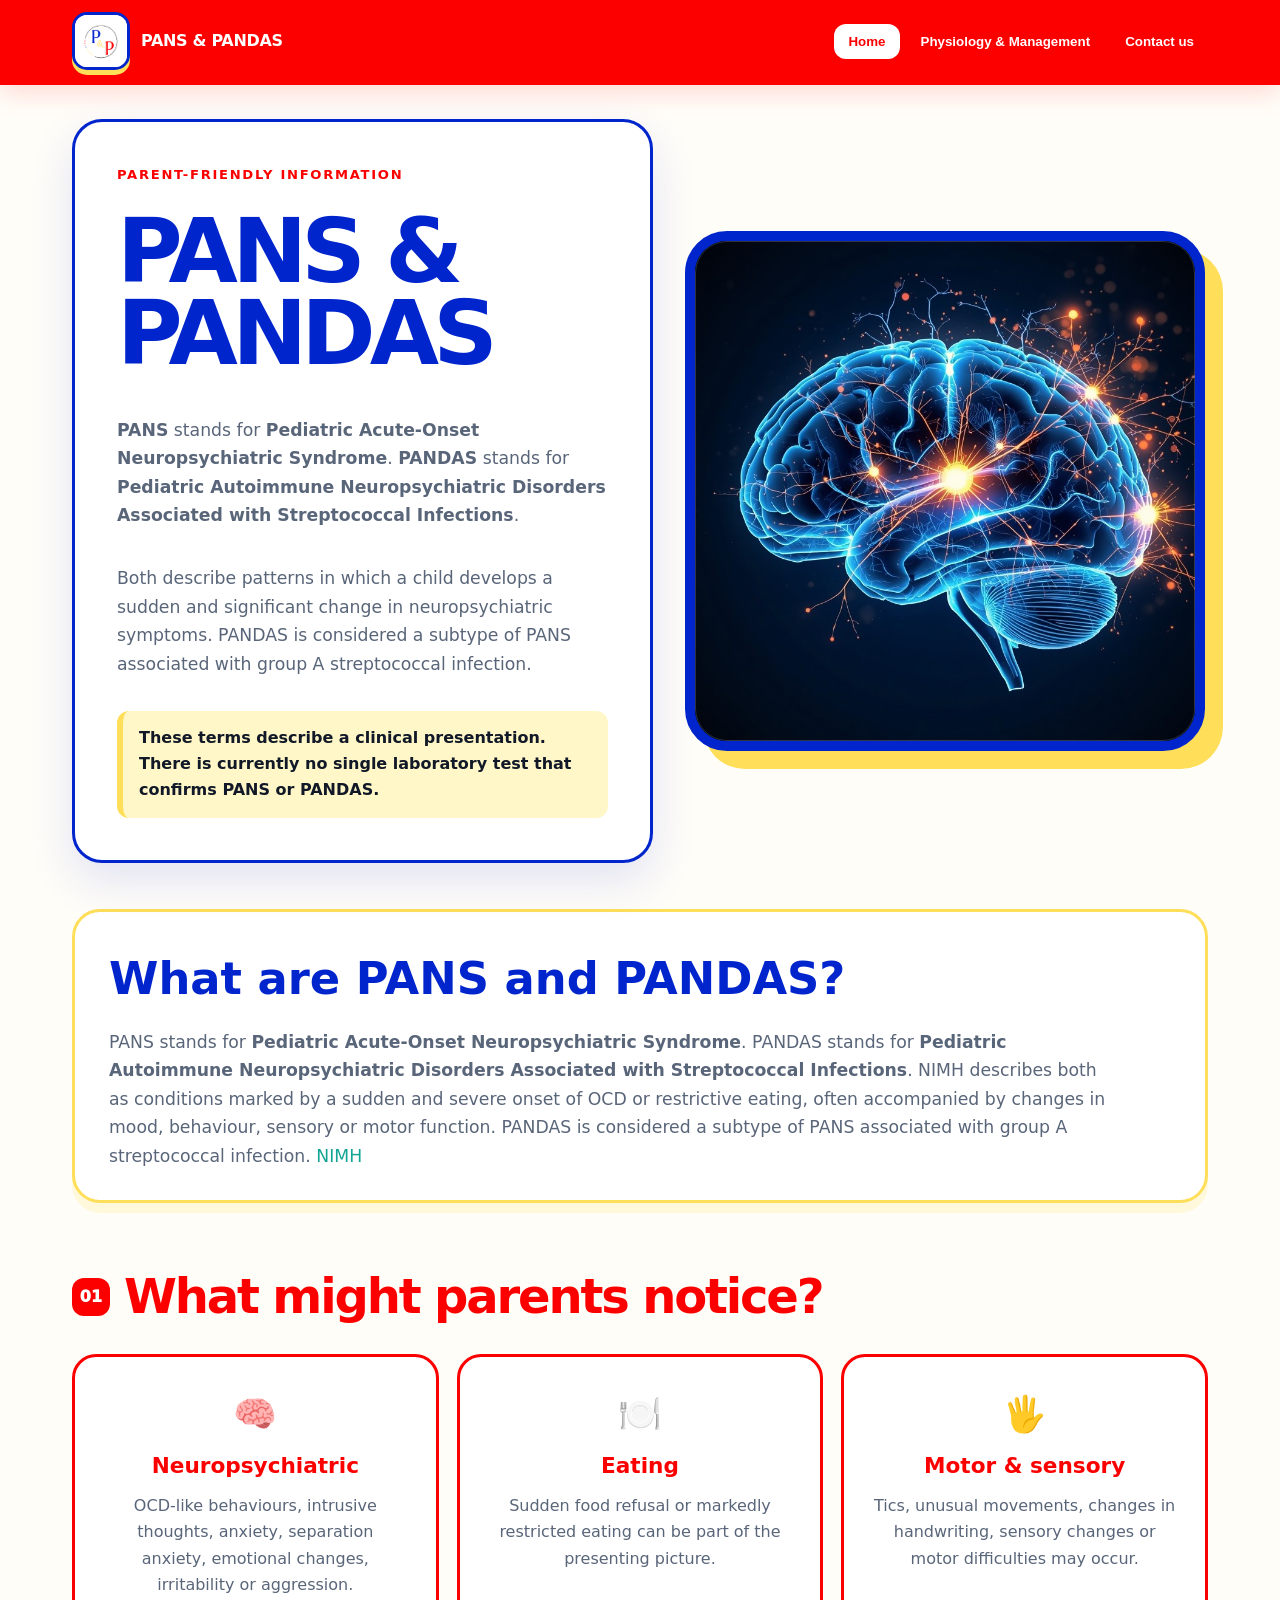
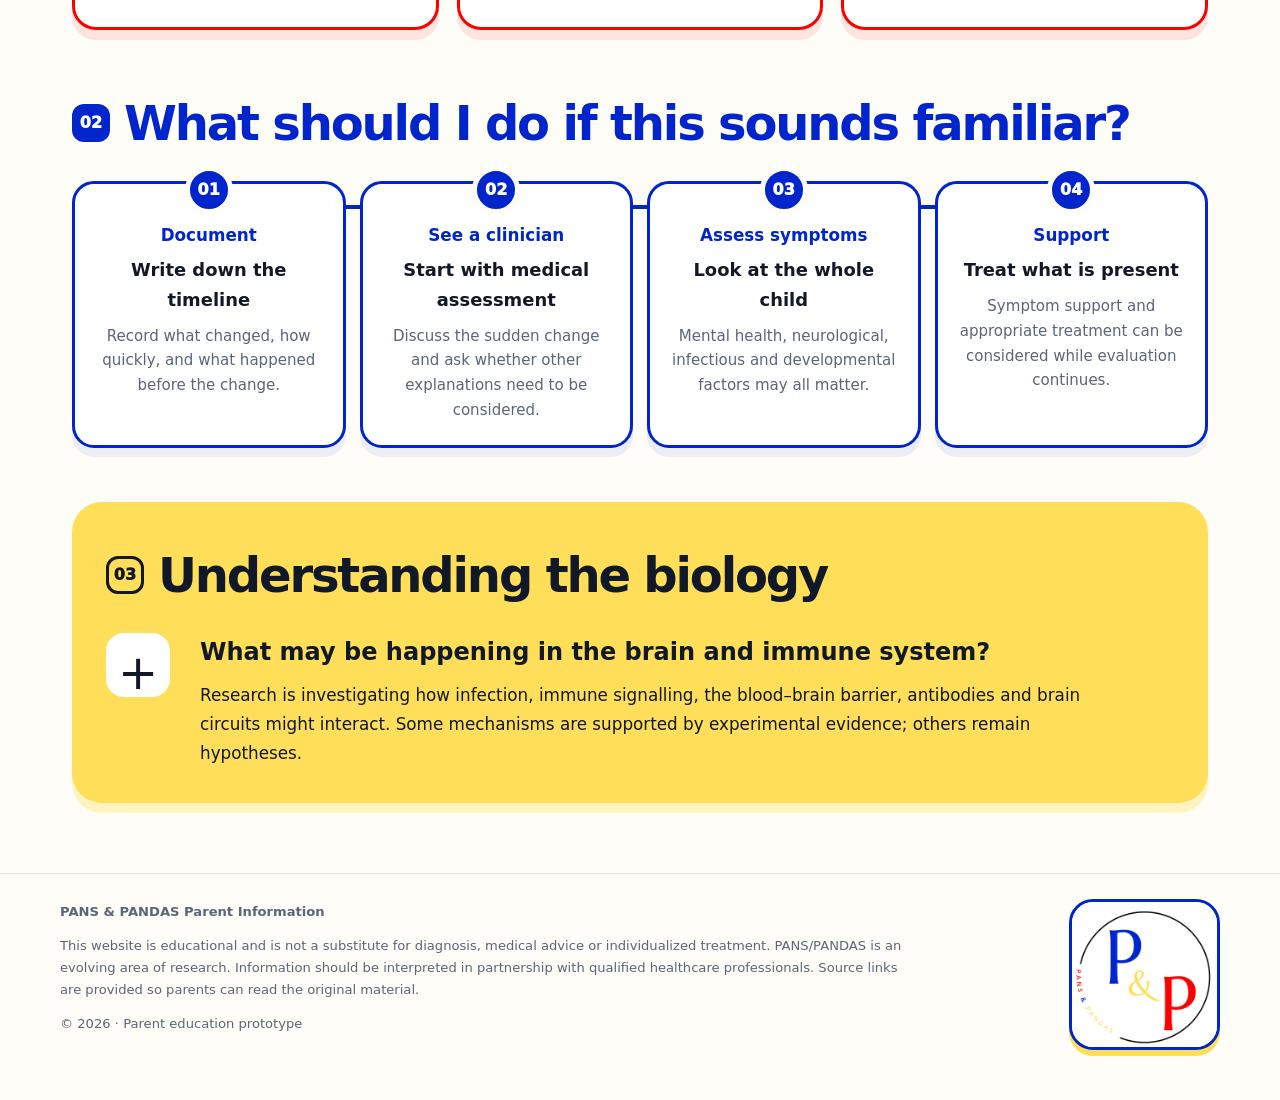
==== commit ec3fd4e2: "Add files via upload" ====
--- a/index.html
+++ b/index.html
@@ -47,7 +47,7 @@
 <style>
 :root{--blue:#0025cc;--red:#fc0000;--yellow:#ffde59;--red-light:#ff6b6b;--ink:#111827;--muted:#596579;--bg:#fffdf8;--surface:#fff;--border:#e7e3da;--shadow:0 18px 45px rgba(0,37,204,.12)}
 body{background:var(--bg);color:var(--ink)}#app{background:var(--bg)}
-header{background:var(--red-light);border-bottom:3px solid var(--red);box-shadow:0 8px 24px rgba(252,0,0,.14)}
+header{background:var(--red);border-bottom:3px solid var(--red);box-shadow:0 8px 24px rgba(252,0,0,.14)}
 .nav{max-width:1180px;padding:12px 22px}.brand{color:#fff}.logo{width:58px;height:58px;border-radius:15px;background:#fff;display:grid;place-items:center;overflow:hidden;border:3px solid var(--blue);box-shadow:0 5px 0 var(--yellow)}.logo img{width:100%;height:100%;object-fit:contain}
 .navlinks{gap:7px}.navlinks button{color:#fff;padding:10px 14px;border-radius:12px}.navlinks button.active,.navlinks button:hover{background:#fff;color:var(--red)}.navlinks .community-button{background:var(--yellow);color:#111827;box-shadow:0 4px 0 rgba(0,0,0,.12)}.navlinks .community-button:hover{background:#ffe979;color:#111827}
 main{max-width:1180px;padding:34px 22px 70px}
@@ -187,6 +187,14 @@
 #contact .section.two>.card:nth-child(2){border-color:var(--yellow);background:#fffdf0;box-shadow:0 10px 0 rgba(255,222,89,.25)}
 #contact .section.two>.card:nth-child(2) h3{color:var(--ink)}
 </style>
+<style>
+/* Footer: text on the left, logo on the right. */
+.footerin{display:flex;align-items:center;justify-content:space-between;gap:28px}
+.footer-text{flex:1;min-width:0}
+.footer-logo{flex:none;width:4cm;height:4cm;border-radius:24px;background:#fff;border:3px solid var(--blue);box-shadow:0 6px 0 var(--yellow);display:grid;place-items:center;overflow:hidden}
+.footer-logo img{width:100%;height:100%;object-fit:contain;display:block;transform:scale(1.45)}
+@media(max-width:520px){.footer-logo{width:96px;height:96px;border-radius:18px}}
+</style>
 </head>
 <body>
 <div id="app">
@@ -301,7 +309,7 @@
   <div class="section two"><div class="card"><h3>Community principles</h3><ul class="checklist"><li>We separate evidence from personal experience.</li><li>We do not diagnose children in the group.</li><li>We do not pressure families into a particular treatment.</li><li>We respect different clinical opinions where evidence is evolving.</li><li>We protect children's and families' privacy.</li></ul></div><div class="card"><h3>Helpful starting resources</h3><p style="margin-bottom:12px;color:var(--muted)">For families who want to read more, these resources can be used as starting points.</p><p>• <a href="https://www.nimh.nih.gov/health/publications/pandas" target="_blank" rel="noopener">NIMH PANS/PANDAS Q&amp;A</a><br>• <a href="https://publications.aap.org/pediatrics/article/155/3/e2024070334/200384/Pediatric-Acute-Onset-Neuropsychiatric-Syndrome" target="_blank" rel="noopener">AAP Clinical Report</a><br>• <a href="https://autism.org/webinar/pans-pandas-research-updates/" target="_blank" rel="noopener">Autism Research Institute update</a><br>• <a href="https://pandasnetwork.org/research/" target="_blank" rel="noopener">PANDAS Network research</a></p></div></div>
 </section>
 </main>
-<footer><div class="footerin"><b>PANS &amp; PANDAS Parent Information</b><p>This website is educational and is not a substitute for diagnosis, medical advice or individualized treatment. PANS/PANDAS is an evolving area of research. Information should be interpreted in partnership with qualified healthcare professionals. Source links are provided so parents can read the original material.</p><p>© 2026 · Parent education prototype</p></div></footer>
+<footer><div class="footerin"><div class="footer-text"><b>PANS &amp; PANDAS Parent Information</b><p>This website is educational and is not a substitute for diagnosis, medical advice or individualized treatment. PANS/PANDAS is an evolving area of research. Information should be interpreted in partnership with qualified healthcare professionals. Source links are provided so parents can read the original material.</p><p>© 2026 · Parent education prototype</p></div><div class="footer-logo"><img src="logo.png" alt="PANS &amp; PANDAS logo"></div></div></footer>
 </div>
 <script>
 const pages=[...document.querySelectorAll('.page')];
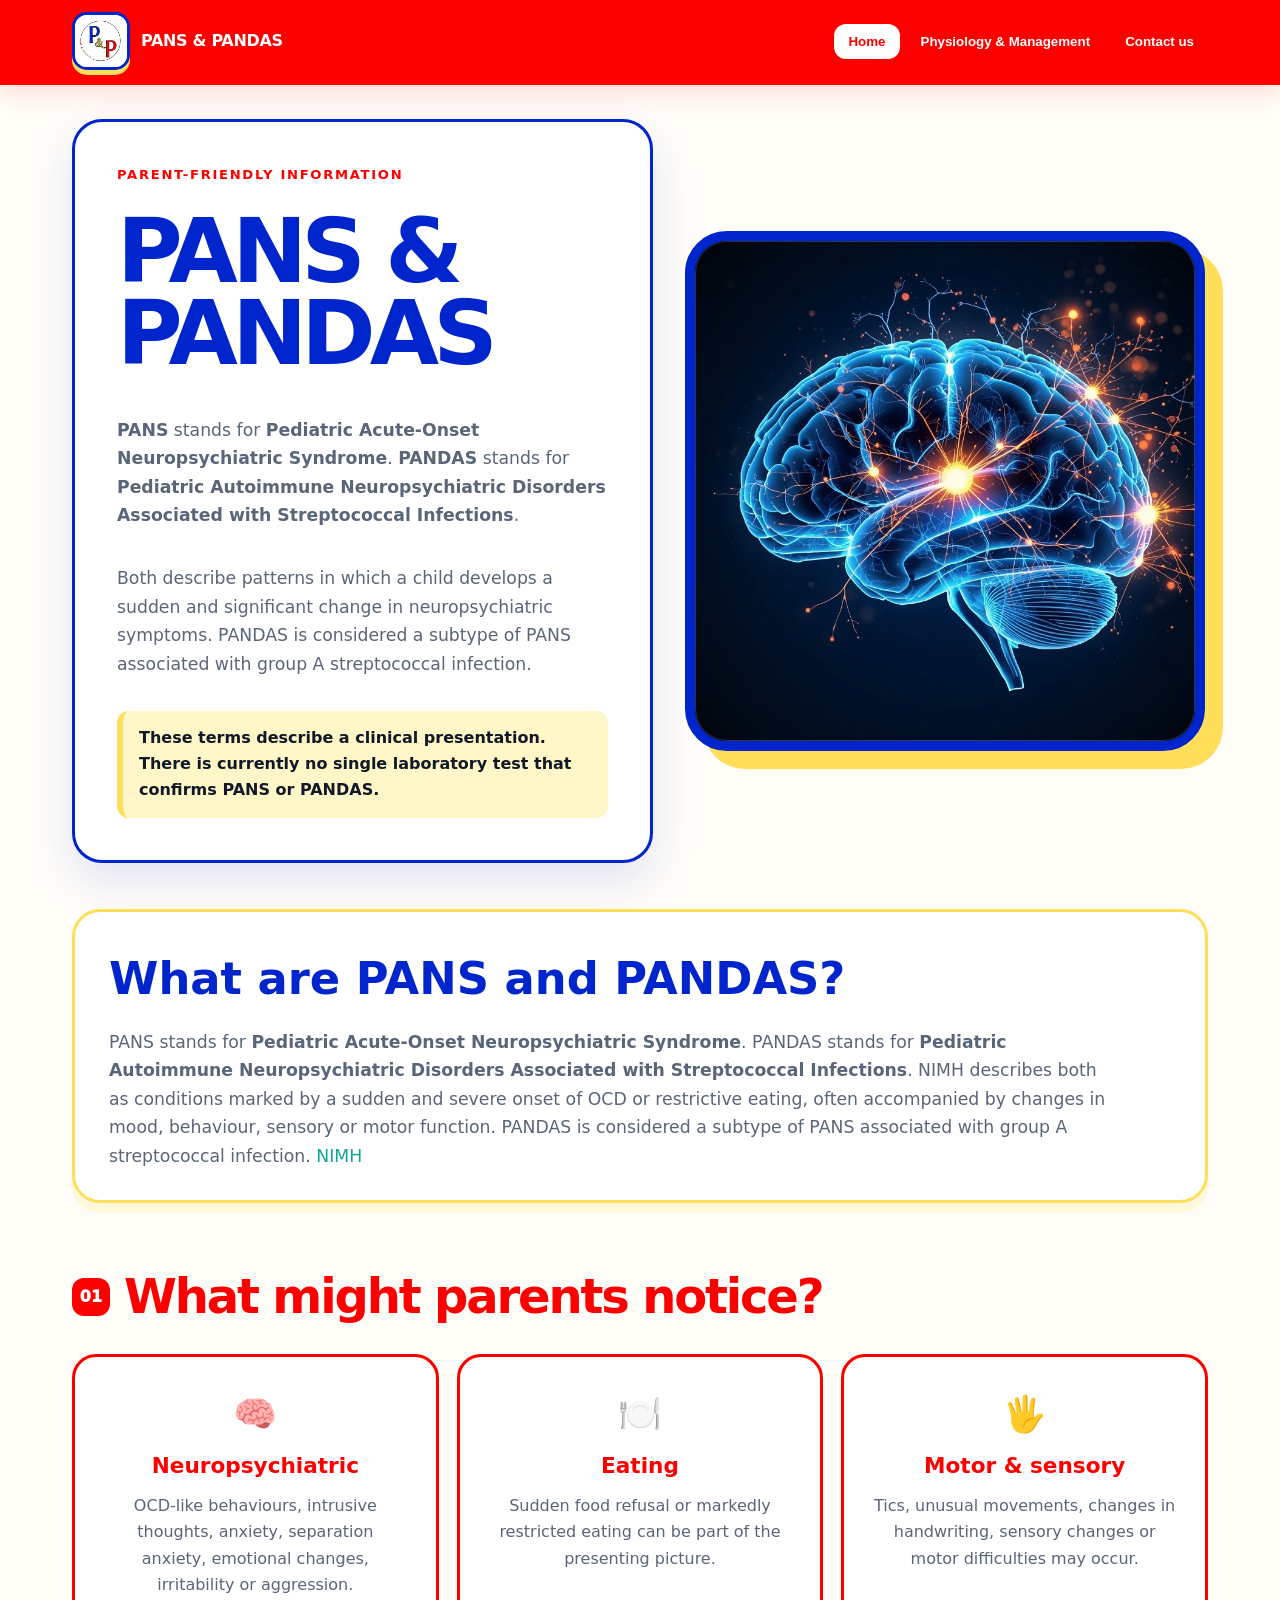
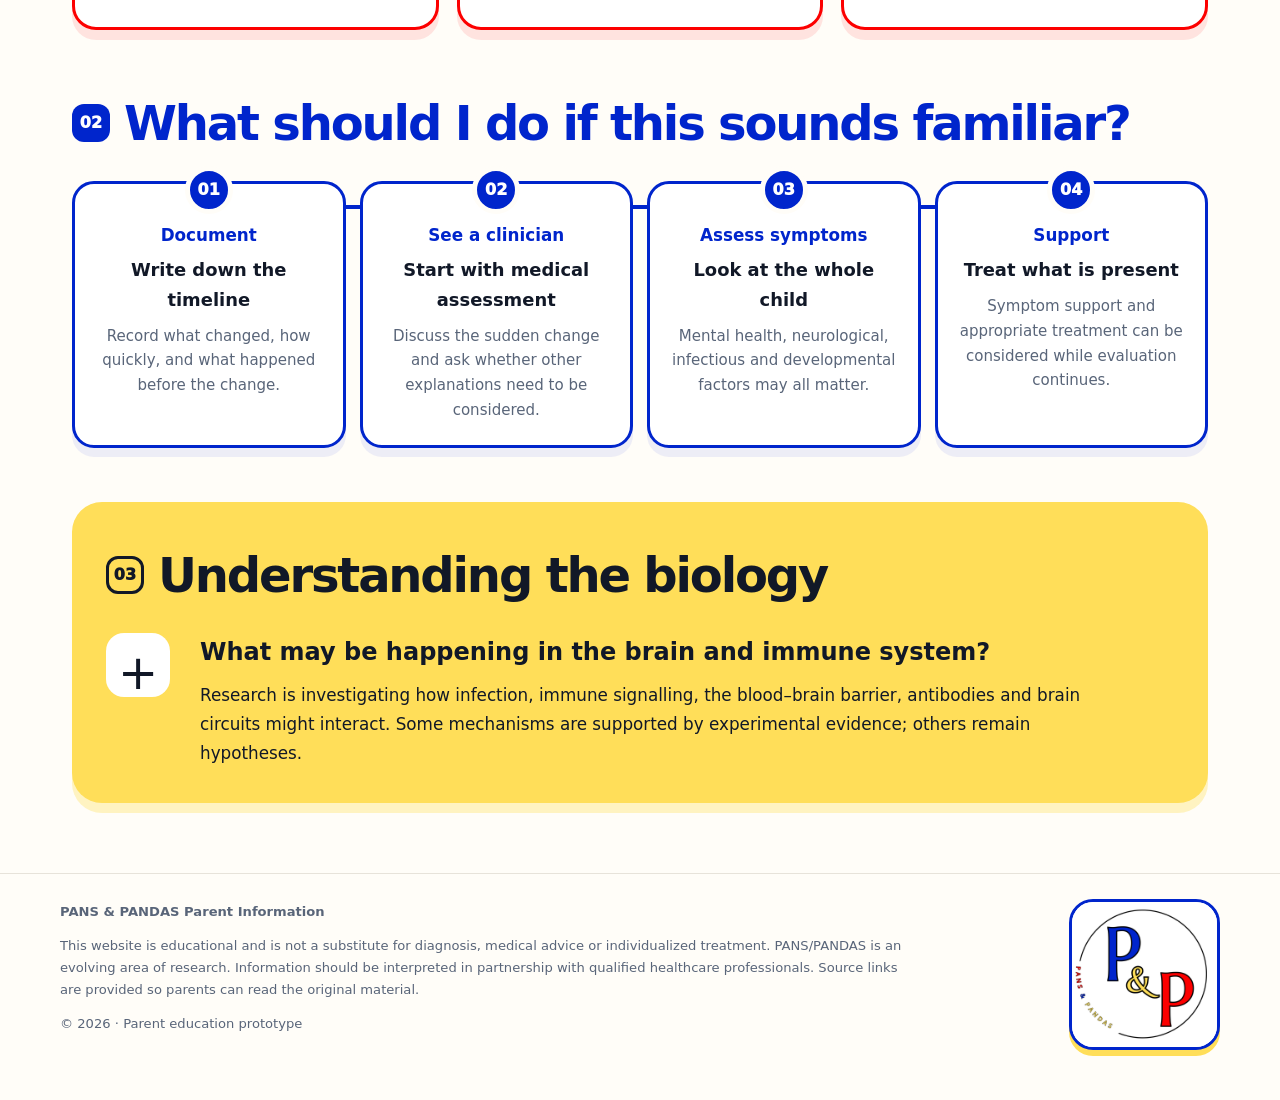
==== commit 1fd99fec: "Add files via upload" ====
--- a/index.html
+++ b/index.html
@@ -192,7 +192,7 @@
 .footerin{display:flex;align-items:center;justify-content:space-between;gap:28px}
 .footer-text{flex:1;min-width:0}
 .footer-logo{flex:none;width:4cm;height:4cm;border-radius:24px;background:#fff;border:3px solid var(--blue);box-shadow:0 6px 0 var(--yellow);display:grid;place-items:center;overflow:hidden}
-.footer-logo img{width:100%;height:100%;object-fit:contain;display:block;transform:scale(1.45)}
+.footer-logo img{width:100%;height:100%;object-fit:contain;display:block;transform:scale(1.15)}
 @media(max-width:520px){.footer-logo{width:96px;height:96px;border-radius:18px}}
 </style>
 </head>
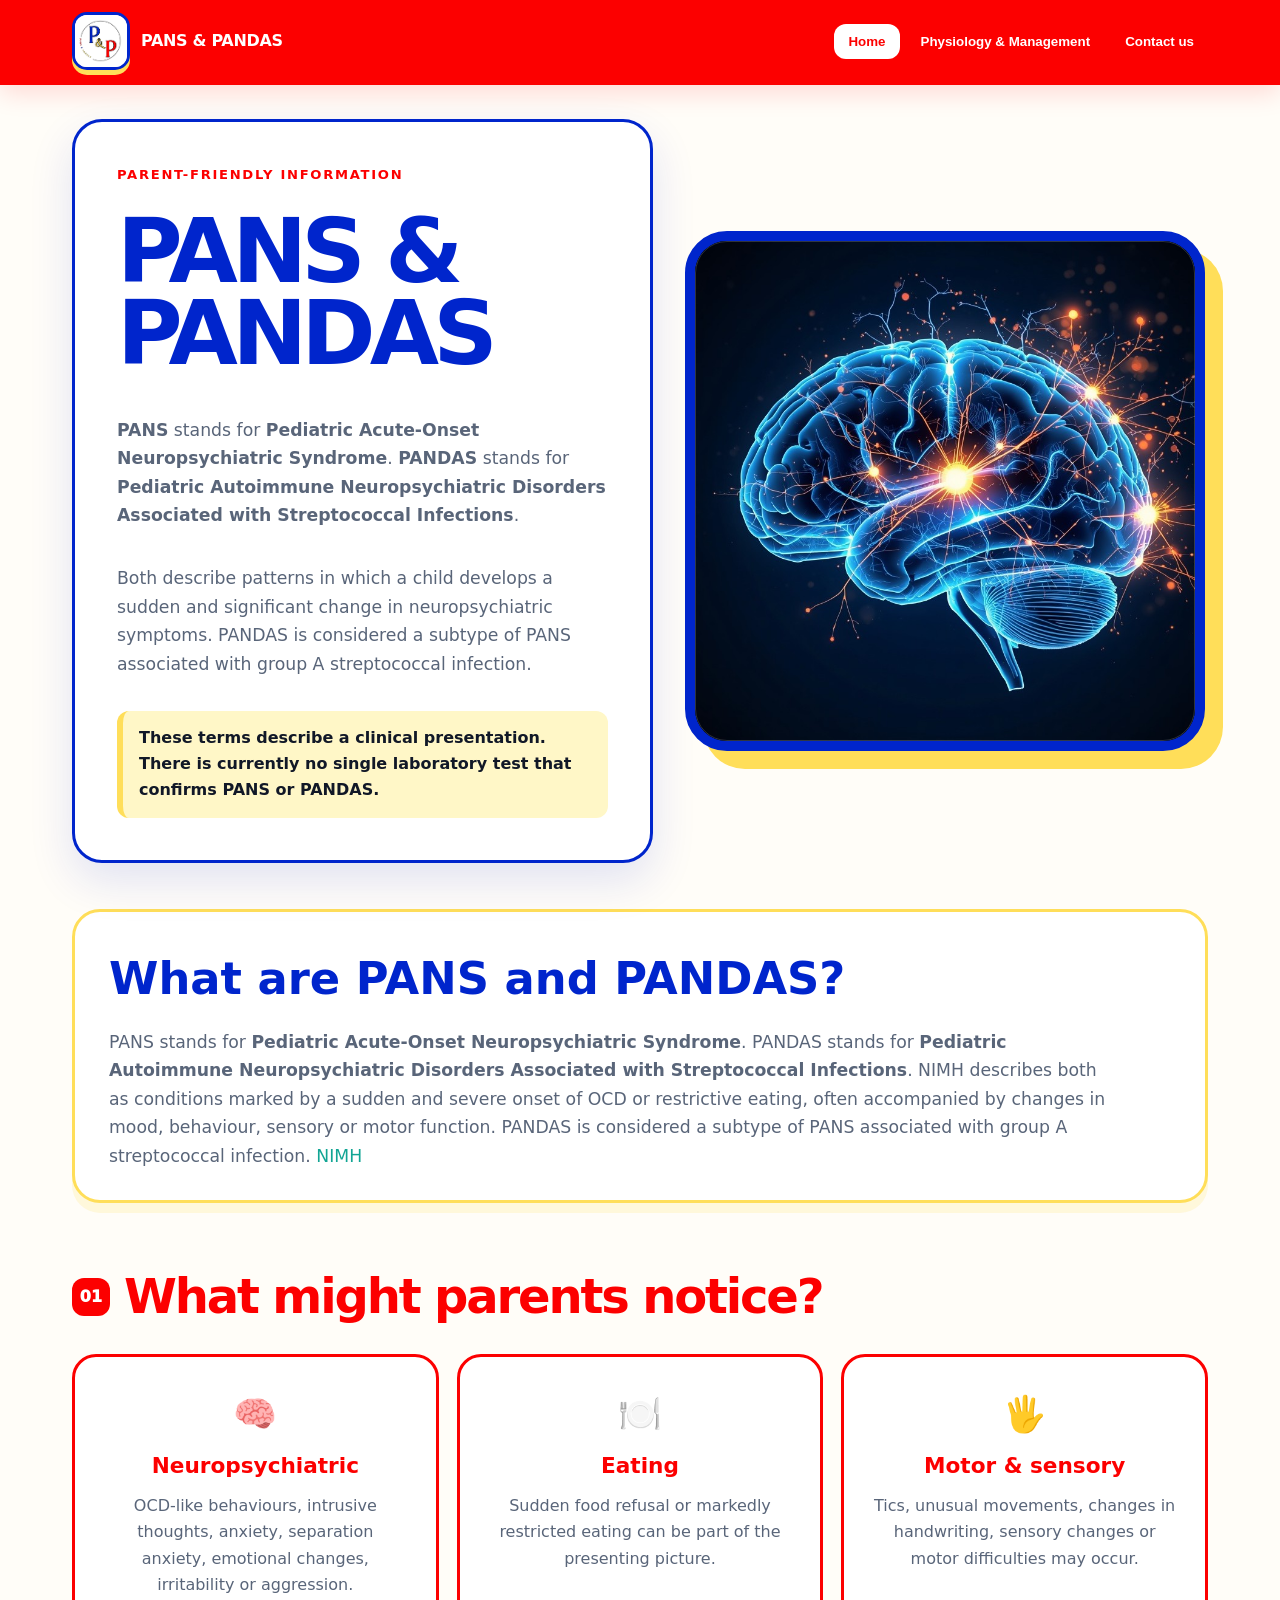
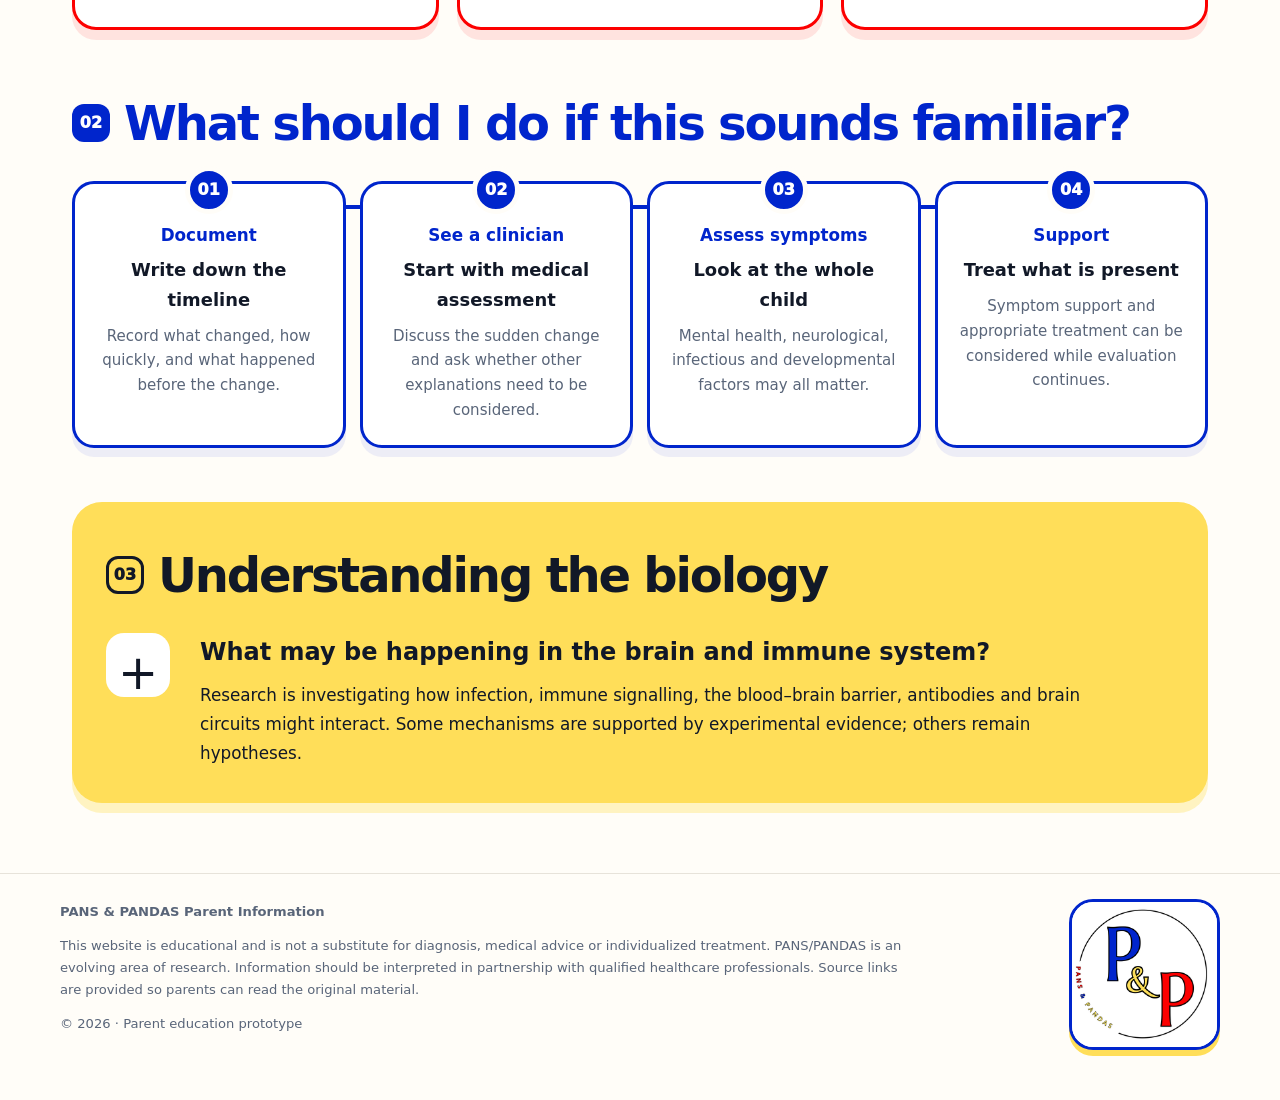
==== commit 1cf64fe3: "Add files via upload" ====
--- a/index.html
+++ b/index.html
@@ -199,7 +199,7 @@
 <body>
 <div id="app">
 <header><nav class="nav" aria-label="Main navigation">
-  <div class="brand"><div class="logo"><img src="logo.png" alt="PANS &amp; PANDAS logo"></div><span>PANS &amp; PANDAS</span></div>
+  <div class="brand"><div class="logo"><img data-site-logo alt="PANS &amp; PANDAS logo"></div><span>PANS &amp; PANDAS</span></div>
   <div class="navlinks">
     <button data-page="home">Home</button>
     <button data-page="physiology">Physiology &amp; Management</button>
@@ -309,7 +309,7 @@
   <div class="section two"><div class="card"><h3>Community principles</h3><ul class="checklist"><li>We separate evidence from personal experience.</li><li>We do not diagnose children in the group.</li><li>We do not pressure families into a particular treatment.</li><li>We respect different clinical opinions where evidence is evolving.</li><li>We protect children's and families' privacy.</li></ul></div><div class="card"><h3>Helpful starting resources</h3><p style="margin-bottom:12px;color:var(--muted)">For families who want to read more, these resources can be used as starting points.</p><p>• <a href="https://www.nimh.nih.gov/health/publications/pandas" target="_blank" rel="noopener">NIMH PANS/PANDAS Q&amp;A</a><br>• <a href="https://publications.aap.org/pediatrics/article/155/3/e2024070334/200384/Pediatric-Acute-Onset-Neuropsychiatric-Syndrome" target="_blank" rel="noopener">AAP Clinical Report</a><br>• <a href="https://autism.org/webinar/pans-pandas-research-updates/" target="_blank" rel="noopener">Autism Research Institute update</a><br>• <a href="https://pandasnetwork.org/research/" target="_blank" rel="noopener">PANDAS Network research</a></p></div></div>
 </section>
 </main>
-<footer><div class="footerin"><div class="footer-text"><b>PANS &amp; PANDAS Parent Information</b><p>This website is educational and is not a substitute for diagnosis, medical advice or individualized treatment. PANS/PANDAS is an evolving area of research. Information should be interpreted in partnership with qualified healthcare professionals. Source links are provided so parents can read the original material.</p><p>© 2026 · Parent education prototype</p></div><div class="footer-logo"><img src="logo.png" alt="PANS &amp; PANDAS logo"></div></div></footer>
+<footer><div class="footerin"><div class="footer-text"><b>PANS &amp; PANDAS Parent Information</b><p>This website is educational and is not a substitute for diagnosis, medical advice or individualized treatment. PANS/PANDAS is an evolving area of research. Information should be interpreted in partnership with qualified healthcare professionals. Source links are provided so parents can read the original material.</p><p>© 2026 · Parent education prototype</p></div><div class="footer-logo"><img data-site-logo alt="PANS &amp; PANDAS logo"></div></div></footer>
 </div>
 <script>
 const pages=[...document.querySelectorAll('.page')];
@@ -367,5 +367,12 @@
   </section>`;
 document.getElementById('joinForm').addEventListener('submit',e=>{e.preventDefault();document.getElementById('success').style.display='block';});
 </script>
+<script>
+/* Site logo is embedded here so it always matches this file (no separate logo.png needed, no stale cache). */
+(function(){
+  var LOGO="[data-uri]";
+  document.querySelectorAll('img[data-site-logo]').forEach(function(i){i.src=LOGO;});
+})();
+</script>
 </body>
 </html>
